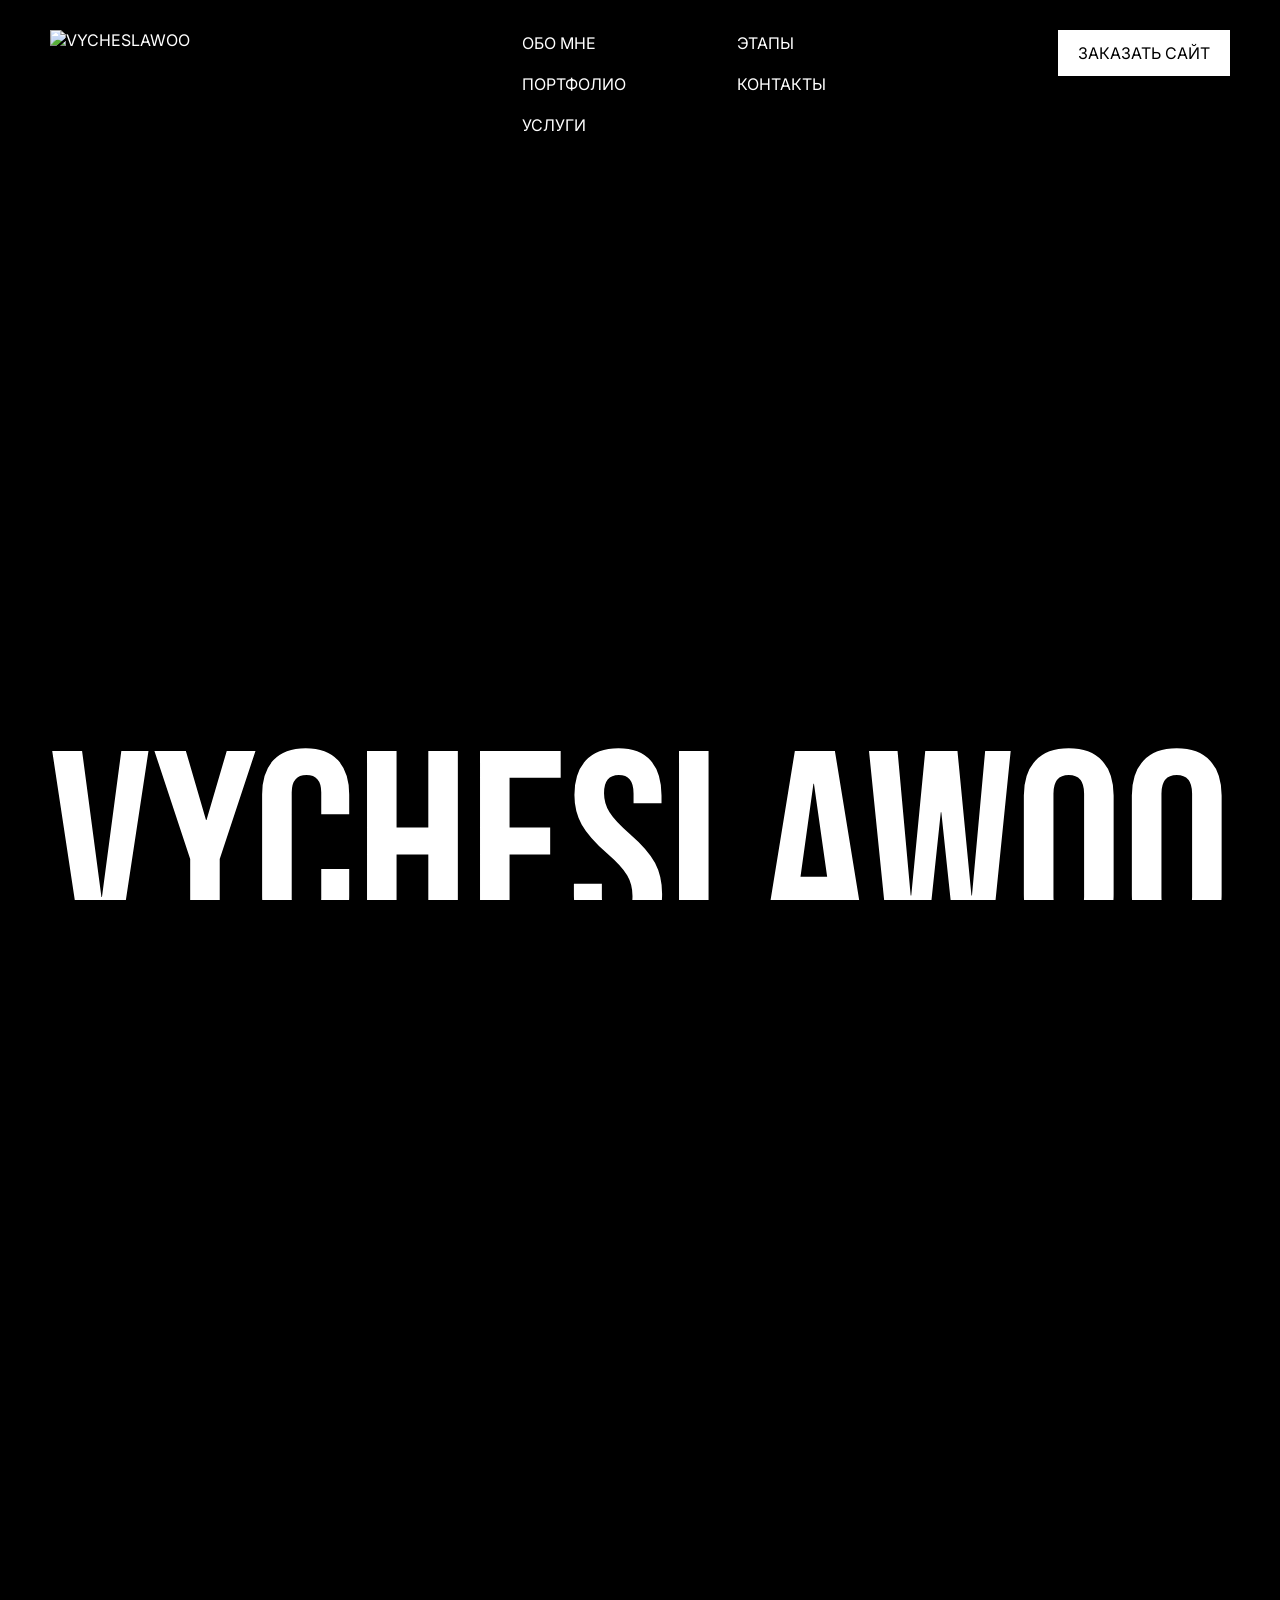
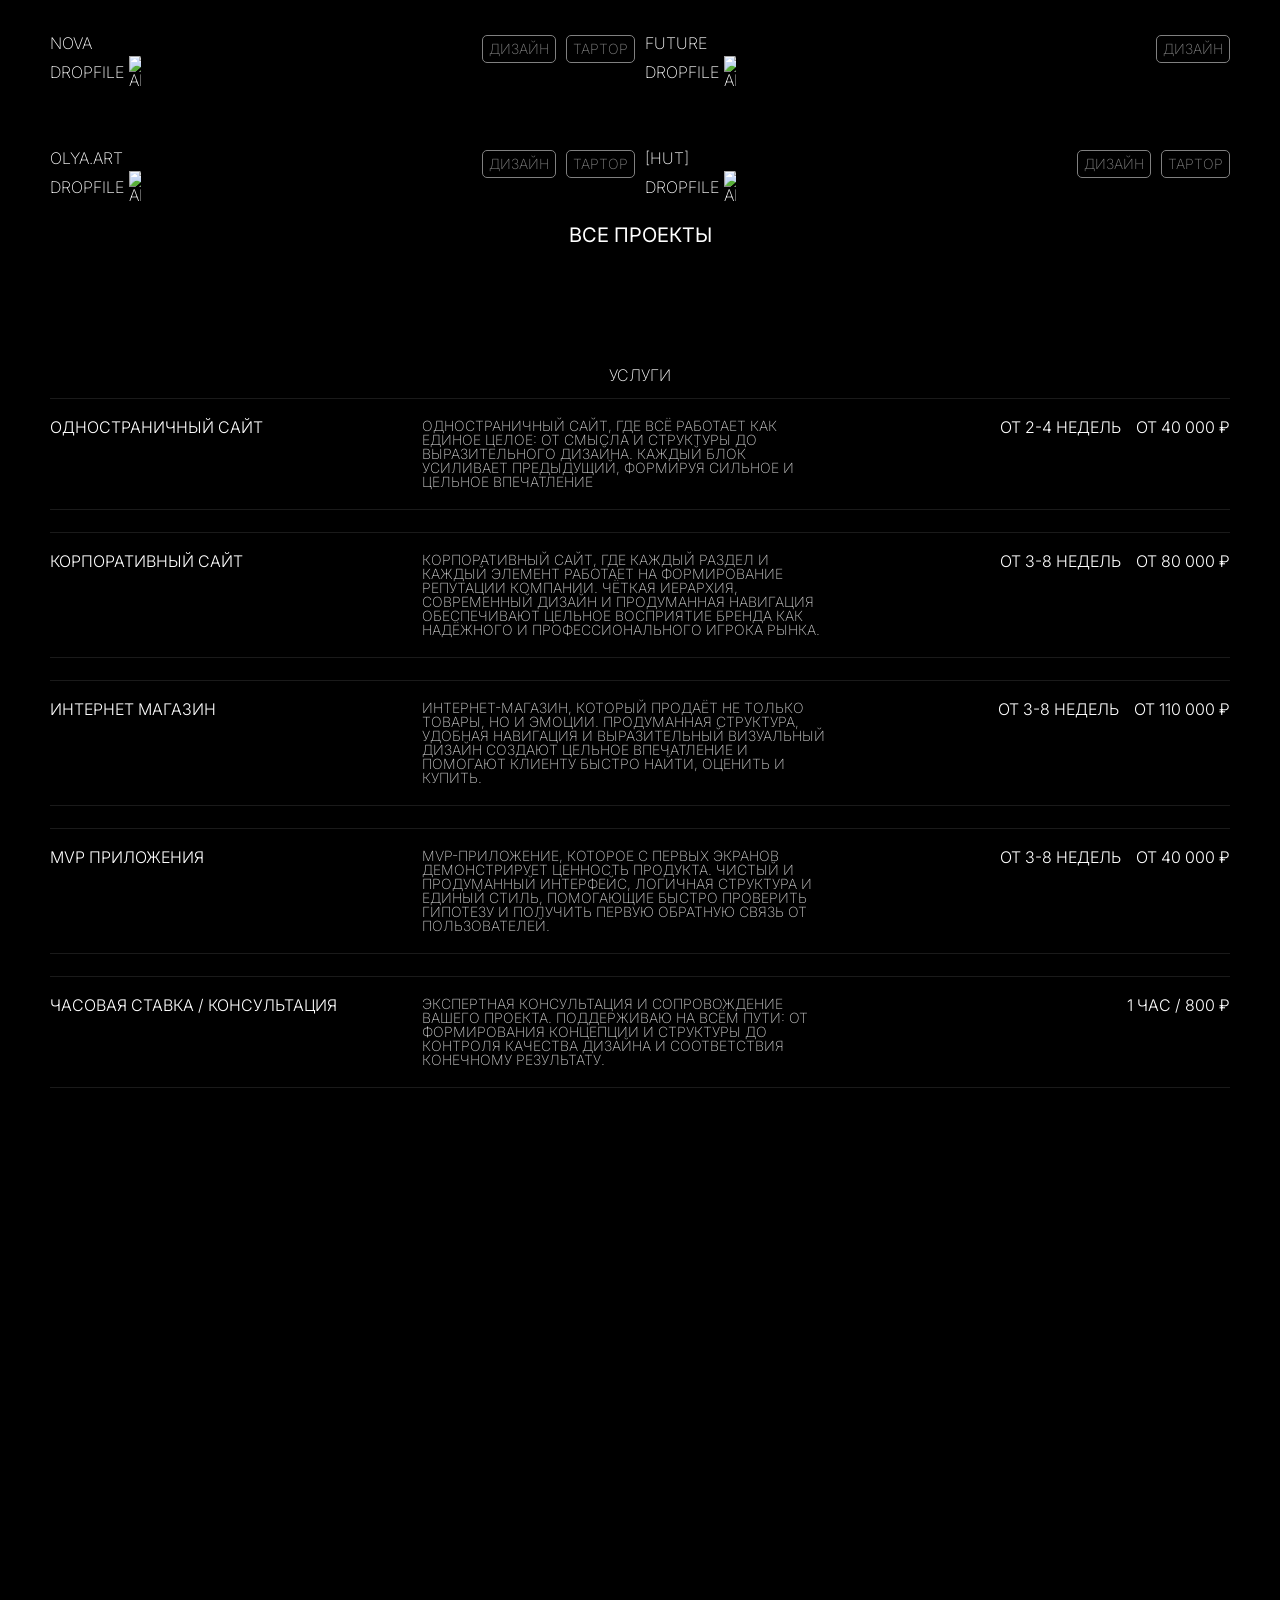
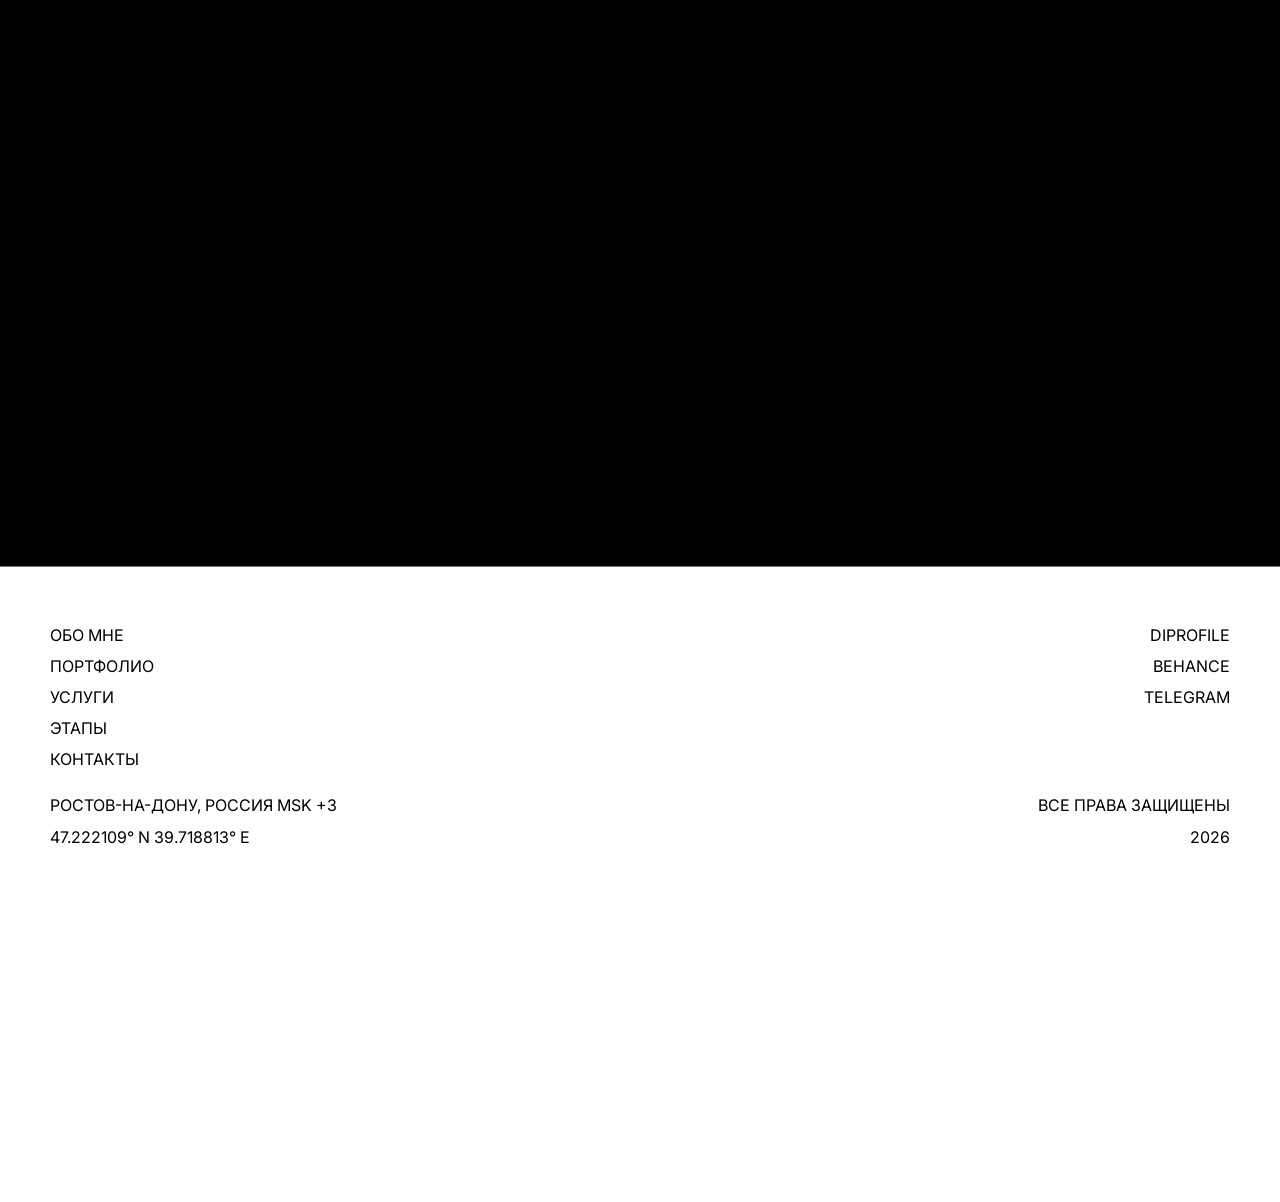
==== index.html @ 7a2a7485 "changed the website address" ====
<!DOCTYPE html>
<html lang="ru">

<head>
	<meta charset="UTF-8">
	<meta name="viewport" content="width=device-width, initial-scale=1.0, viewport-fit=cover">
	<meta http-equiv="X-UA-Compatible" content="IE=edge">
	<title>Vycheslawoo — дизайн студия | Создание сайтов и интерфейсов</title>
	<meta name="description"
		content="Дизайн студия с 5+ летним опытом. Создаем современные сайты, интернет-магазины и мобильные приложения. Разработка в Figma, Tilda, Webflow.">
	<meta name="keywords"
		content="Дизайн студия, UI UX дизайнер, веб-дизайн, создание сайтов, Figma, Tilda, Webflow, дизайн интерфейсов, верстка, разработка сайтов, Ростов-на-Дону">
	<meta name="author" content="Vycheslawoo">
	<meta name="robots" content="index, follow">
	<link rel="canonical" href="https://vycheslawoo.ru/">

	<!-- Минимальный набор для красивых ссылок в Telegram и VK -->
	<meta property="og:title" content="Vycheslawoo — дизайн студия">
	<meta property="og:description"
		content="Дизайн студия с 5+ летним опытом. Создаем современные сайты, интернет-магазины и мобильные приложения.">
	<meta property="og:image" content="https://vycheslawoo.ru/images/og-image.png">
	<meta property="og:image:width" content="1200">
	<meta property="og:image:height" content="630">
	<meta property="og:type" content="website">

	<!-- ===== ТЕМА И ЦВЕТА ===== -->
	<meta name="theme-color" content="#000000">
	<meta name="color-scheme" content="dark">

	<!-- Favicon -->
	<link rel="icon" href="icon.ico" type="image/x-icon">
	<link rel="apple-touch-icon" href="apple-touch-icon.png">

	<!-- Предзагрузка ресурсов -->
	<link rel="preload" href="css/styles.css" as="style">
	<link rel="preload" href="js/main.js" as="script">
	<link rel="preconnect" href="https://cdnjs.cloudflare.com">
	<!-- Шрифты -->
	<link rel="preconnect" href="https://fonts.googleapis.com">
	<link rel="preconnect" href="https://fonts.gstatic.com" crossorigin>
	<link
		href="https://fonts.googleapis.com/css2?family=Bebas+Neue&family=Inter:wght@200;300;400;500;600;700&display=swap"
		rel="stylesheet">
	<!-- Стили -->
	<link rel="stylesheet" href="css/styles.css">
</head>

<body>
	<!-- Хедер / Навигация -->
	<header class="header">
		<!-- Видео -->
		<div class="header__video-wrapper">
			<video class="header__video" autoplay muted loop playsinline poster="videos/poster.webp">
				<source src="videos/header-video.mp4" type="video/mp4">
			</video>
		</div>

		<div class="container header__container">
			<!-- Логотип -->
			<a href="/" class="logo" aria-label="На главную">
				<picture>
					<source media="(max-width: 639px)" srcset="images/icons/logo-320.svg">
					<source media="(min-width: 640px) and (max-width: 999px)" srcset="images/icons/logo-640.svg">
					<source media="(min-width: 1000px)" srcset="images/icons/logo.svg">
					<img src="images/icons/logo.svg" alt="VYCHESLAWOO">
				</picture>
			</a>

			<!-- Навигация (одна для всех устройств) -->
			<nav class="nav" id="nav" aria-label="Главная навигация">
				<div class="nav__wrapper">
					<ul class="nav__list">
						<li class="nav__item"><a href="#about" class="nav__link underlinemod">ОБО МНЕ</a></li>
						<li class="nav__item"><a href="#portfolio" class="nav__link underlinemod">ПОРТФОЛИО</a></li>
						<li class="nav__item"><a href="#services" class="nav__link underlinemod">УСЛУГИ</a></li>
						<li class="nav__item"><a href="#stages" class="nav__link underlinemod">ЭТАПЫ</a></li>
						<li class="nav__item"><a href="#contacts" class="nav__link underlinemod">КОНТАКТЫ</a></li>
					</ul>

					<ul class="nav__links">
						<li><a href="https://dprofile.ru/vycheslawoo" target="_blank" rel="noopener noreferrer"
								class="footer__link">Diprofile</a></li>
						<li><a href="https://www.behance.net/mrdeadok" target="_blank" rel="noopener noreferrer"
								class="footer__link">Behance</a></li>
						<li><a href="https://t.me/Vycheslawoo" target="_blank" rel="noopener noreferrer"
								class="footer__link">Telegram</a></li>
					</ul>
				</div>
				<img class="logo-burger" src="images/icons/logo-burger.svg" alt="VYCHESLAWOO">

				<!-- Кнопка закрытия меню (только для мобильной версии) -->
				<button class="nav__close" id="navClose" aria-label="Закрыть меню">
					<img class="close-btn" src="images/icons/menu-exit.svg" alt="#">
				</button>
			</nav>

			<!-- Кнопка CTA (показывается только на десктопе) -->
			<a href="https://t.me/Vycheslawoo" target="_blank" rel="noopener noreferrer"
				class="btn btn--header">ЗАКАЗАТЬ САЙТ</a>

			<!-- Кнопка открытия меню (только для мобильной версии) -->
			<button class="burger-btn" id="burger-btn" aria-label="Открыть меню" aria-expanded="false">
				<span class="burger-btn__text">МЕНЮ</span>
				<img class="burger-btn__icon" src="images/icons/menu-burger.svg" alt="#">
			</button>
		</div>
		<div class="header__title-wrapper">
			<h1 class="header__title">Vycheslawoo</h1>
		</div>
	</header>

	<!-- Основной контент -->
	<main>
		<!-- Обо мне -->
		<section class="about container" id="about">
			<p class="about__text-up">О нас</p>
			<h2 class="about__header">Мы дизайн студия</h2>
			<div class="about__textblock">
				<p class="about__text">обладаем более чем 5-летним опытом в создании цифровых продуктов. Мы
					специализируемся на разработке современного дизайна
					веб-сайтов и интуитивно понятных интерфейсов, которые не только выглядят стильно и привлекательно,
					но и эффективно
					решают реальные проблемы пользователей.</p>
				<p class="about__text">наш подход сочетает творческий подход с практическим мышлением: мы всегда ставим
					во главу угла удобство, доступность и
					достижение бизнес-целей. На протяжении многих лет,</p>
				<p class="about__text">Мы реализовывали проекты для различных отраслей, от электронной коммерции до
					мобильных приложений, где каждый элемент
					интерфейса тщательно продуман для повышения вовлеченности и конверсии.</p>
			</div>
			<div class="about__content">
				<div class="about__content-item">
					<span class="about__content-head">[ с 2020 года ]</span>
					<p class="about__content-text">развиваемся в области дизайна</p>
				</div>
				<div class="about__content-item">
					<span class="about__content-head">[ вдохновение ]</span>
					<p class="about__content-text">основано на различных явлениях дизайна</p>
				</div>
				<div class="about__content-item">
					<span class="about__content-head">[ Процесс ]</span>
					<p class="about__content-text">мы придерживаемся строго упорядоченного рабочего процесса</p>
				</div>
				<div class="about__content-item">
					<span class="about__content-head">[ результат ]</span>
					<p class="about__content-text">Основной принцип нашей работы — достижение результата проекта</p>
				</div>
			</div>
		</section>
		<!-- Портфолио -->
		<section class="portfolio container" id="portfolio">
			<h2 class="portfolio__header">Портфолио</h2>
			<div class="portfolio__wrapper">
				<article class="portfolio__item">
					<a href="https://dprofile.ru/case/150925/nova-e-commerce" target="_blank" rel="noopener noreferrer"
						class="portfolio__item-image underlinemod">
						<img src="images/content/nova.webp" loading="lazy" decoding="async"
							alt="Nova site design preview">
					</a>
					<div class="portfolio__item-bottom">
						<div class="portfolio__item-left">
							<h3>Nova</h3>
							<a href="https://dprofile.ru/case/150925/nova-e-commerce" target="_blank"
								rel="noopener noreferrer" class="portfolio__dropfile underlinemod">
								<p>Dropfile</p>
								<img src="images/icons/dropfile.svg" alt="arrow">
							</a>
						</div>
						<div class="portfolio__item-right">
							<p class="portfolio__tag">Дизайн</p>
							<p class="portfolio__tag">Taptop</p>
						</div>
					</div>
				</article>
				<article class="portfolio__item">
					<a href="https://dprofile.ru/case/144625/future-bank-mobile-app" target="_blank"
						rel="noopener noreferrer" class="portfolio__item-image underlinemod">
						<img src="images/content/future.webp" loading="lazy" decoding="async"
							alt="Future site design preview">
					</a>
					<div class="portfolio__item-bottom">
						<div class="portfolio__item-left">
							<p>Future</p>
							<a href="https://dprofile.ru/case/144625/future-bank-mobile-app" target="_blank"
								rel="noopener noreferrer" class="portfolio__dropfile underlinemod">
								<p>Dropfile</p>
								<img src="images/icons/dropfile.svg" alt="arrow">
							</a>
						</div>
						<div class="portfolio__item-right">
							<p class="portfolio__tag">Дизайн</p>
						</div>
					</div>
				</article>
				<article class="portfolio__item">
					<a href="https://dprofile.ru/case/141390/olyaart" target="_blank" rel="noopener noreferrer"
						class="portfolio__item-image underlinemod">
						<img src="images/content/olya.art.webp" loading="lazy" decoding="async"
							alt="Olya.art site design preview">
					</a>
					<div class="portfolio__item-bottom">
						<div class="portfolio__item-left">
							<p>Olya.art</p>
							<a href="https://dprofile.ru/case/141390/olyaart" target="_blank" rel="noopener noreferrer"
								class="portfolio__dropfile underlinemod">
								<p>Dropfile</p>
								<img src="images/icons/dropfile.svg" alt="arrow">
							</a>
						</div>
						<div class="portfolio__item-right">
							<p class="portfolio__tag">Дизайн</p>
							<p class="portfolio__tag">Taptop</p>
						</div>
					</div>
				</article>
				<article class="portfolio__item">
					<a href="https://dprofile.ru/case/98176/hut-arenda-domikov-u-ozera" target="_blank"
						rel="noopener noreferrer" class="portfolio__item-image underlinemod">
						<img src="images/content/hut.webp" loading="lazy" decoding="async"
							alt="[Hut] site design preview">
					</a>
					<div class="portfolio__item-bottom">
						<div class="portfolio__item-left">
							<p>[Hut]</p>
							<a href="https://dprofile.ru/case/98176/hut-arenda-domikov-u-ozera" target="_blank"
								rel="noopener noreferrer" class="portfolio__dropfile underlinemod">
								<p>Dropfile</p>
								<img src="images/icons/dropfile.svg" alt="arrow">
							</a>
						</div>
						<div class="portfolio__item-right">
							<p class="portfolio__tag">Дизайн</p>
							<p class="portfolio__tag">Taptop</p>
						</div>
					</div>
				</article>
				<a href="https://dprofile.ru/vycheslawoo" target="_blank" rel="noopener noreferrer"
					class="portfolio__all-small underlinemod">Все
					проекты</a>
				<a href="https://dprofile.ru/vycheslawoo" target="_blank" rel="noopener noreferrer"
					class="portfolio__all-big">Все проекты</a>
			</div>
		</section>
		<!-- Услуги -->
		<section class="services container" id="services">
			<h2 class="services__header">Услуги</h2>
			<ul class="services__wrapper">
				<li>
					<a href="https://t.me/Vycheslawoo" target="_blank" rel="noopener noreferrer" class="services__item">
						<h3 class="services__item-header">Одностраничный сайт</h3>
						<p class="services__item-main">Одностраничный сайт, где всё работает как единое целое: от смысла
							и
							структуры до выразительного дизайна. Каждый блок
							усиливает предыдущий, формируя сильное и цельное впечатление</p>
						<div class="services__item-bottom">
							<span class="services__item-period">от 2-4 недель</span>
							<span class="services__item-price">от 40 000 ₽</span>
						</div>
					</a>
				</li>
				<li>
					<a href="https://t.me/Vycheslawoo" target="_blank" rel="noopener noreferrer" class="services__item">
						<h3 class="services__item-header">Корпоративный сайт</h3>
						<p class="services__item-main">Корпоративный сайт, где каждый раздел и каждый элемент работает
							на
							формирование репутации компании. Чёткая иерархия,
							современный дизайн и продуманная навигация обеспечивают цельное восприятие бренда как
							надёжного
							и профессионального
							игрока рынка.</p>
						<div class="services__item-bottom">
							<span class="services__item-period">от 3-8 недель</span>
							<span class="services__item-price">от 80 000 ₽</span>
						</div>
					</a>
				</li>
				<li>
					<a href="https://t.me/Vycheslawoo" target="_blank" rel="noopener noreferrer" class="services__item">
						<h3 class="services__item-header">Интернет магазин</h3>
						<p class="services__item-main">Интернет-магазин, который продаёт не только товары, но и эмоции.
							Продуманная структура, удобная навигация и
							выразительный визуальный дизайн создают цельное впечатление и помогают клиенту быстро найти,
							оценить и купить.</p>
						<div class="services__item-bottom">
							<span class="services__item-period">от 3-8 недель</span>
							<span class="services__item-price">от 110 000 ₽</span>
						</div>
					</a>
				</li>
				<li>
					<a href="https://t.me/Vycheslawoo" target="_blank" rel="noopener noreferrer" class="services__item">
						<h3 class="services__item-header">MVP приложения</h3>
						<p class="services__item-main">MVP-приложение, которое с первых экранов демонстрирует ценность
							продукта. Чистый и продуманный интерфейс, логичная
							структура и единый стиль, помогающие быстро проверить гипотезу и получить первую обратную
							связь
							от пользователей.</p>
						<div class="services__item-bottom">
							<span class="services__item-period">от 3-8 недель</span>
							<span class="services__item-price">от 40 000 ₽</span>
						</div>
					</a>
				</li>
				<li>
					<a href="https://t.me/Vycheslawoo" target="_blank" rel="noopener noreferrer" class="services__item">
						<h3 class="services__item-header">Часовая ставка / консультация</h3>
						<p class="services__item-main">Экспертная консультация и сопровождение вашего проекта.
							Поддерживаю
							на всём пути: от формирования концепции и структуры
							до контроля качества дизайна и соответствия конечному результату.</p>
						<div class="services__item-bottom">
							<span class="services__item-period"></span>
							<span class="services__item-price">1 час / 800 ₽</span>
						</div>
					</a>
				</li>
			</ul>
		</section>
		<!-- Этапы -->
		<section class="stages" id="stages">
			<div class="stages__wrapper">
				<h2 class="stages__header">Этапы</h2>
				<ul class="stages__track">
					<li class="stages__card">
						<h3 class="stages__card-header">Старт проекта</h3>
						<span class="stages__card-number">[001]</span>
						<ul class="stages__card-content">
							<li class="stages__card-line">
								<img src="images/icons/stages-icon.svg" alt="#">
								<p>Бриф</p>
							</li>
							<li class="stages__card-line">
								<img src="images/icons/stages-icon.svg" alt="#">
								<p>Коммерческое предложение</p>
							</li>
							<li class="stages__card-line">
								<img src="images/icons/stages-icon.svg" alt="#">
								<p>Подписание договора</p>
							</li>
						</ul>
					</li>
					<li class="stages__card">
						<h3 class="stages__card-header">Проектирование</h3>
						<span class="stages__card-number">[002]</span>
						<ul class="stages__card-content">
							<li class="stages__card-line">
								<img src="images/icons/stages-icon.svg" alt="#">
								<p>Анализ конкурентов</p>
							</li>
							<li class="stages__card-line">
								<img src="images/icons/stages-icon.svg" alt="#">
								<p>Коммерческое предложение</p>
							</li>
							<li class="stages__card-line">
								<img src="images/icons/stages-icon.svg" alt="#">
								<p>Написание текста или корректировка вашего</p>
							</li>
							<li class="stages__card-line">
								<img src="images/icons/stages-icon.svg" alt="#">
								<p>Создание прототипа</p>
							</li>
						</ul>
					</li>
					<li class="stages__card">
						<h3 class="stages__card-header">Дизайн-концепция</h3>
						<span class="stages__card-number">[003]</span>
						<ul class="stages__card-content">
							<li class="stages__card-line">
								<img src="images/icons/stages-icon.svg" alt="#">
								<p>Подбор референсов</p>
							</li>
							<li class="stages__card-line">
								<img src="images/icons/stages-icon.svg" alt="#">
								<p>Создание мудборда</p>
							</li>
							<li class="stages__card-line">
								<img src="images/icons/stages-icon.svg" alt="#">
								<p>Поиск функциональных решений</p>
							</li>
							<li class="stages__card-line">
								<img src="images/icons/stages-icon.svg" alt="#">
								<p>Дизайн-концепция главной страницы</p>
							</li>
						</ul>
					</li>
					<li class="stages__card">
						<h3 class="stages__card-header">Дизайн и адаптив</h3>
						<span class="stages__card-number">[004]</span>
						<ul class="stages__card-content">
							<li class="stages__card-line">
								<img src="images/icons/stages-icon.svg" alt="#">
								<p>Детальная проработка всех страниц</p>
							</li>
							<li class="stages__card-line">
								<img src="images/icons/stages-icon.svg" alt="#">
								<p>Планшетная и мобильная адаптация</p>
							</li>
							<li class="stages__card-line">
								<img src="images/icons/stages-icon.svg" alt="#">
								<p>Интерактивный прототип</p>
							</li>
						</ul>
					</li>
					<li class="stages__card">
						<h3 class="stages__card-header">Дизайн и адаптив</h3>
						<span class="stages__card-number">[005]</span>
						<ul class="stages__card-content">
							<li class="stages__card-line">
								<img src="images/icons/stages-icon.svg" alt="#">
								<p>Верстка всех страниц</p>
							</li>
							<li class="stages__card-line">
								<img src="images/icons/stages-icon.svg" alt="#">
								<p>Адаптация под все экраны</p>
							</li>
							<li class="stages__card-line">
								<img src="images/icons/stages-icon.svg" alt="#">
								<p>Анимации и микро-взаимодействия</p>
							</li>
							<li class="stages__card-line">
								<img src="images/icons/stages-icon.svg" alt="#">
								<p>Настройка сайта</p>
							</li>
							<li class="stages__card-line">
								<img src="images/icons/stages-icon.svg" alt="#">
								<p>Базовая настройка SEO</p>
							</li>
						</ul>
					</li>
					<li class="stages__card">
						<h3 class="stages__card-header">Поддержка</h3>
						<span class="stages__card-number">[006]</span>
						<ul class="stages__card-content">
							<li class="stages__card-line">
								<img src="images/icons/stages-icon.svg" alt="#">
								<p>Записываем короткие видео для самостоятельного редактирования</p>
							</li>
							<li class="stages__card-line">
								<img src="images/icons/stages-icon.svg" alt="#">
								<p>В течение 1 месяца следим за работой и вносим исправления по мере необходимости</p>
							</li>
						</ul>
					</li>
				</ul>
			</div>
		</section>
	</main>

	<!-- Подвал -->
	<footer class="footer container" id="contacts">
		<div class="footer__content">
			<div class="footer__mobile">
				<div class="footer__text">
					<p class="footer__line">Готовы обсудить ваш проект?</p>
					<p class="footer__line">Свяжитесь с нами, и давайте создадим что-нибудь потрясающее вместе!</p>
				</div>
				<a href="https://t.me/Vycheslawoo" target="_blank" rel="noopener noreferrer"
					class="btn footer__btn">ЗАКАЗАТЬ САЙТ</a>
			</div>
			<div class="footer__left">
				<nav class="footer__nav-wrapper" aria-label="Нижняя навигация">
					<ul class="footer__nav">
						<li class="footer__nav-item"><a href="#about" class="footer__link">ОБО МНЕ</a></li>
						<li class="footer__nav-item"><a href="#portfolio" class="footer__link">ПОРТФОЛИО</a></li>
						<li class="footer__nav-item"><a href="#services" class="footer__link">УСЛУГИ</a></li>
						<li class="footer__nav-item"><a href="#stages" class="footer__link">ЭТАПЫ</a></li>
						<li class="footer__nav-item"><a href="#contacts" class="footer__link">КОНТАКТЫ</a></li>
					</ul>
				</nav>
				<address class="footer__location">
					<span>ростов-на-дону, россия MSK +3</span>
					<a href="https://yandex.ru/maps/?ll=39.718813,47.222109&z=19&l=map" class="footer__link"
						rel="noopener noreferrer" target="_blank">47.222109° N 39.718813°
						E</a>
				</address>
			</div>
			<div class="footer__right">
				<ul class="footer__links">
					<li><a href="https://dprofile.ru/vycheslawoo" target="_blank" rel="noopener noreferrer"
							class="footer__link">Diprofile</a></li>
					<li><a href="https://www.behance.net/mrdeadok" target="_blank" rel="noopener noreferrer"
							class="footer__link">Behance</a></li>
					<li><a href="https://t.me/Vycheslawoo" target="_blank" rel="noopener noreferrer"
							class="footer__link">Telegram</a></li>
				</ul>
				<div class="footer__rights">
					<span>Все права защищены</span>
					<span>2026</span>
				</div>
			</div>
		</div>
		<div class="footer__slice-svg" id="footerSliceSvg">
			<svg class="slice-svg" viewBox="0 0 1920 499" preserveAspectRatio="xMidYMid meet">
				<!-- Полосы будут добавлены через JS -->
			</svg>
		</div>

	</footer>

	<!-- Стрелка для возврата наверх -->
	<button class="scroll-top" id="scrollTop" aria-label="Вернуться наверх">
		<svg aria-hidden="true" width="24" height="24" viewBox="0 0 24 24" fill="none"
			xmlns="http://www.w3.org/2000/svg">
			<path d="M12 19V5M12 5L5 12M12 5L19 12" stroke="currentColor" stroke-width="2" stroke-linecap="round"
				stroke-linejoin="round" />
		</svg>
	</button>

	<!-- Скрипты -->
	<script src="https://cdnjs.cloudflare.com/ajax/libs/gsap/3.12.2/gsap.min.js"></script>
	<script src="https://cdnjs.cloudflare.com/ajax/libs/gsap/3.12.2/ScrollTrigger.min.js"></script>
	<script src="js/main.js"></script>
	<script type="application/ld+json">
	{
	  "@context": "https://schema.org",
	  "@type": "Organization",
	  "name": "Vycheslawoo",
	  "description": "Дизайн студия. Создание сайтов и интерфейсов.",
	  "url": "https://vycheslawoo.ru/",
	  "address": {
	    "@type": "PostalAddress",
	    "addressLocality": "Ростов-на-Дону",
	    "addressCountry": "RU"
	  },
	  "sameAs": [
	    "https://t.me/Vycheslawoo",
	    "https://www.behance.net/mrdeadok",
	    "https://dprofile.ru/vycheslawoo"
	  ]
	}
	</script>
</body>

</html>
---- css/styles.css ----
/* ===== RESET ===== */
*,
*::before,
*::after {
	margin: 0;
	padding: 0;
	box-sizing: border-box;
}

/* Анимация появления вверх */
@keyframes fadeInUp {
	from {
		opacity: 0;
		transform: translateY(50px);
	}

	to {
		opacity: 1;
		transform: translateY(0);
	}
}

/* Анимация появления слева направо */
@keyframes fadeInLeft {
	from {
		opacity: 0;
		transform: translateX(-50%);
	}

	to {
		opacity: 1;
		transform: translateX(0);
	}
}

/* Анимация появления справа налево */
@keyframes fadeInRight {
	from {
		opacity: 0;
		transform: translateX(50%);
	}

	to {
		opacity: 1;
		transform: translateX(0);
	}
}

/* Локальный шрифт кириллицы*/
@font-face {
	font-family: 'Bebas Neue Cyrillic';
	src: url('../fonts/bebasneuecyrillic.ttf') format('truetype');
	font-weight: 400;
	font-style: normal;
	font-display: swap;
}

/* ===== ПЕРЕМЕННЫЕ (Design Tokens из Figma) ===== */
:root {
	/* Цвета */
	--color-white: #FFFFFF;
	--color-black: #000000;
	--color-red: #AD0013;

	/* Шрифты */
	--font-main: 'Inter', system-ui, -apple-system, sans-serif;
	--font-title: 'Bebas Neue Cyrillic', 'Bebas Neue', sans-serif;

	/* Размеры */
	--container-width: 100%;
	--container-padding: 50px;
	--container-width__320: 400px;
	--container-padding__320: 10px;
	--container-width__640: 640px;
	--container-padding__640: 20px;

	/* Анимации */
	--transition-fast: 0.2s ease;
	--transition-normal: 0.4s ease;
	--transition-slow: 1s ease;
}

/* ===== СКРЫТИЕ СКРОЛЛБАРА ===== */

/* Для Chrome, Safari, Edge, Opera (WebKit) */
::-webkit-scrollbar {
	width: 0;
	height: 0;
	background: transparent;
}

/* Для Firefox */
* {
	scrollbar-width: none;
}

/* Для старых версий IE и Edge */
* {
	-ms-overflow-style: none;
}

/* ===== БАЗОВЫЕ СТИЛИ ===== */
html {
	scroll-behavior: smooth;
	scroll-padding-top: 80px;
}

body {
	font-family: var(--font-main);
	font-size: 16px;
	color: var(--color-white);
	background-color: var(--color-black);
	overflow-x: hidden;
	/* Safe areas для iPhone */
	padding-top: env(safe-area-inset-top);
	padding-bottom: env(safe-area-inset-bottom);
	padding-left: env(safe-area-inset-left);
	padding-right: env(safe-area-inset-right);
}

body.lock {
	overflow: hidden;
}

img {
	max-width: 100%;
	height: auto;
	display: block;
}

a {
	position: relative;
	text-decoration: none;
	color: inherit;
}

ul,
ol {
	list-style: none;
}

address {
	text-decoration: none;
	font-style: normal;
}

*:focus-visible {
	outline: 2px solid var(--color-red);
	outline-offset: 2px;
}

a:focus-visible,
button:focus-visible {
	outline: 2px solid var(--color-red);
	outline-offset: 2px;
}

.animated {
	animation-duration: 0.8s;
	animation-fill-mode: forwards;
	animation-timing-function: ease-out;
}

.underlinemod::before {
	content: "";
	position: absolute;
	bottom: 0;
	width: 100%;
	height: 1px;
	background-color: var(--color-white);
	transform: scaleX(0);
	transition: transform 0.3s ease-in-out;
}

.underlinemod:hover::before {
	transform: scaleX(0.99);
	/* При наведении масштабируем до 1 — линия появляется */
}

/* ===== КОНТЕЙНЕР ===== */
.container {
	position: relative;
	/*max-width: var(--container-width__320);*/
	margin: 0 auto;
	padding: 0 var(--container-padding__320);
}

@media (min-width: 640px) {
	.container {
		/*max-width: var(--container-width__640);*/
		padding: 0 var(--container-padding__640);
	}
}

@media (min-width: 1000px) {
	.container {
		/*max-width: var(--container-width);*/
		padding: 0 var(--container-padding);
	}
}

/* HEADER */
.header {
	width: 100%;
	padding: 20px 0;
	min-height: 100vh;
	min-height: 100dvh;
	position: relative;
}

.header__container {
	display: flex;
	justify-content: space-between;
	align-items: center;
	position: relative;
}

.logo {
	mix-blend-mode: difference;
	z-index: 101;
}

/* Menu mobile */
.burger-btn {
	display: flex;
	align-items: center;
	gap: 10px;
	border: none;
	padding: 10px 20px 10px 18px;
	background-color: var(--color-black);
	border: 1px solid rgba(0, 0, 0, 0.1);
	font-size: 12px;
	color: var(--color-white);
	position: fixed;
	right: 10px;
	z-index: 90;
	transition: var(--transition-slow);
}

.burger-btn--visible {
	opacity: 0.5;
	transition: var(--transition-slow);
}

.nav {
	position: fixed;
	top: 0;
	left: 0;
	width: 100%;
	height: 100vh;
	height: 100dvh;
	background-color: var(--color-black);
	color: var(--color-white);
	z-index: 99;

	opacity: 0;
	visibility: hidden;
	transform: translateX(100%);
	transition: all 0.4s ease;

	display: block;
	padding: 10px;
}

.nav--open {
	opacity: 1;
	visibility: visible;
	transform: translateX(0);
	z-index: 101;
}

.nav__wrapper {
	max-width: 400px;
	margin: 0 auto;
}

.nav__list {
	display: flex;
	flex-direction: column;
	align-items: start;
	gap: 14px;
	padding-top: 80px;
	margin-bottom: 80px;

	font-size: 32px;
	line-height: 1;
}

.nav__close {
	position: absolute;
	top: 15px;
	right: 10px;
	background: var(--color-red);
	border: none;
	color: white;
	width: 34px;
	height: 34px;
	font-size: 2rem;
	cursor: pointer;
	display: flex;
	align-items: center;
	justify-content: center;
}

.nav__links {
	display: flex;
	flex-direction: column;
	align-items: start;
	gap: 12px;

	text-transform: uppercase;
	font-size: 12px;
	line-height: 1;
	font-weight: 400;
}

.logo-burger {
	position: absolute;
	bottom: 0;
	padding-bottom: 20px;
	left: 50%;
	transform: translateX(-50%);
}

.btn--header {
	display: none;
}

/* Header title */
.header__title-wrapper {
	position: absolute;
	bottom: 0;
	left: 0;
	width: 100%;
	display: flex;
	justify-content: center;
	overflow: hidden;
	mix-blend-mode: difference;
}

.header__title {
	font-family: var(--font-title);
	font-size: clamp(68px, 21vw, 418px);
	white-space: nowrap;
	color: var(--color-white);
	text-transform: uppercase;
	line-height: 1;
	transform: translateY(35%);
	clip-path: inset(0 0 35% 0);
	font-weight: 200;
}

/* Header video */
.header__video-wrapper {
	position: absolute;
	inset: 0;
}

.header__video {
	width: 100%;
	height: 100%;
	object-fit: cover;
}


@media (min-width: 640px) {
	.header__container {
		display: flex;
		align-items: start;
		padding-top: 10px;
	}

	/* Nav menu*/
	.nav {
		position: static;
		opacity: 1;
		visibility: visible;
		transform: translateX(0);
		width: auto;
		height: auto;
		background: none;
		padding: 0;
		margin: 0;
	}

	.nav__list {
		display: grid;
		grid-template-columns: repeat(2, auto);
		grid-template-rows: repeat(3, auto);
		grid-auto-flow: column;
		row-gap: 15px;
		column-gap: 100px;
		font-size: 12px;
		padding: 0;
		margin: 0;
	}

	.nav__item {
		width: 100%;
		max-width: 115px;
		background-color: var(--color-black);
		padding: 5px 10px;
	}

	.btn--header {
		display: block;
		font-size: 12px;
		line-height: 1;
		padding: 11.5px 10.5px;
		background-color: var(--color-white);
		color: var(--color-black);
	}

	.burger-btn,
	.nav__links,
	.logo-burger,
	.nav__close {
		display: none;
	}
}

@media (min-width: 1000px) {
	.logo {
		padding-right: 100px;
	}

	.btn--header {
		font-size: 16px;
		padding: 15px 20px;
	}

	.nav__list {
		font-size: 16px;
	}
}

@media (min-width: 1500px) {
	.logo {
		padding-right: 200px;
	}
}

@media (min-width: 1850px) {
	.logo {
		padding-right: 400px;
	}
}


/* ABOUT */
.about {
	padding-top: 60px;
	padding-bottom: 60px;
	text-transform: uppercase;
	font-weight: 200;
}

.about__text-up {
	display: flex;
	justify-content: center;
	line-height: 1;
	opacity: 0;
}

.about__header {
	display: flex;
	justify-content: center;
	text-align: center;
	line-height: 85%;
	font-family: var(--font-title);
	font-weight: 400;
	font-size: 48px;
	padding-top: 15px;
	padding-bottom: 20px;
	opacity: 0;
}

.about__text {
	font-size: 12px;
	line-height: 120%;
	text-align: justify;
	padding-bottom: 10px;
	opacity: 0;
}

.about__textblock {
	padding-bottom: 20px;
}

.about__content {
	display: flex;
	flex-direction: column;
	justify-content: center;
	gap: 16px;
}

.about__content-item {
	display: flex;
	flex-direction: column;
	justify-content: center;
	align-items: center;
	gap: 5px;
	font-size: 12px;
	text-align: center;
	line-height: 1;
	opacity: 0;
}

.about__content-head {
	opacity: 50%;
}

.about__text-up.animated,
.about__header.animated,
.about__text.animated,
.about__content-item.animated {
	animation-name: fadeInUp;
}


@media (min-width: 640px) {
	.about {
		padding-bottom: 100px;
	}

	.about__text-up {
		font-size: 20px;
	}

	.about__header {
		font-size: 64px;
		padding-top: 20px;
		padding-bottom: 20px;
	}

	.about__text {
		font-size: 14px;
		padding-bottom: 0px;
		letter-spacing: -5%;
	}

	.about__text:nth-of-type(2) {
		margin-left: auto;
		max-width: 50%;
		text-align: left;
	}

	.about__text:nth-of-type(3) {
		margin: 0 auto;
		max-width: 50%;
		text-align: center;
	}

	.about__text.animated {
		animation-name: fadeInUp;
	}

	.about__content {
		flex-direction: row;
		justify-content: space-between;
		align-items: start;
	}

	.about__content-item {
		max-width: 24%;
		gap: 10px;
	}

	.about__content-item:nth-of-type(1),
	.about__content-item:nth-of-type(2) {
		align-items: start;
		text-align: left;
		animation-duration: 2.5s;
		animation-name: fadeInLeft;
	}

	.about__content-item:nth-of-type(3),
	.about__content-item:nth-of-type(4) {
		align-items: end;
		text-align: right;
		animation-duration: 4s;
		animation-name: fadeInRight;
	}
}

@media (min-width: 1000px) {
	.about {
		padding-top: 100px;
		padding-bottom: 120px;
	}

	.about__header {
		font-size: 80px;
	}

	.about__text:nth-of-type(1) {
		max-width: 50%;
		margin-left: 20%;
		margin-right: 30%;
	}

	.about__text:nth-of-type(2) {
		text-align: justify;
		margin-left: 50%;
		margin-right: 10%;
	}

	.about__content-item {
		max-width: 20%;
		gap: 20px;
	}

	.about__content-text {
		line-height: 1.1;
	}
}

@media (min-width: 1500px) {
	.about {
		padding-top: 140px;
		padding-bottom: 140px;
	}

	.about__header {
		font-size: 120px;
		padding-top: 30px;
		padding-bottom: 30px;
	}

	.about__text,
	.about__content-item {
		font-size: 16px;
	}

	.about__textblock {
		padding-bottom: 30px;
	}

	.about__text:nth-of-type(3) {
		text-align: justify;
		margin: 0 40%;
	}
}

@media (min-width: 1850px) {
	.about {
		padding-top: 160px;
		padding-bottom: 160px;
	}

	.about__header {
		font-size: 190px;
	}

}

@media (min-width: 1920px) {
	.about__header {
		font-size: 196px;
	}
}

/* PORTFOLIO */
.portfolio {
	padding-bottom: 60px;
	text-transform: uppercase;
}

.portfolio__header {
	display: flex;
	justify-content: center;
	padding-bottom: 15px;
	font-size: 16px;
	font-weight: 200;
	line-height: 1;
	opacity: 0;
}

.portfolio__wrapper {
	display: grid;
	grid-template-columns: 1fr;
	gap: 20px;
}

.portfolio__item {
	grid-column: 1 / -1;
	display: flex;
	flex-direction: column;
	align-items: center;
	gap: 20px;
}

.portfolio__item-image {
	height: 100%;
	opacity: 0;
}

.portfolio__item-image img {
	width: 100%;
	height: 100%;
	object-fit: cover;
	display: block;
	border-radius: 10px;
	border: 1px solid rgba(255, 255, 255, 30%);
}

.portfolio__item-bottom {
	display: flex;
	justify-content: space-between;
	width: 100%;
}

.portfolio__item-left {
	display: flex;
	flex-direction: column;
	align-items: start;
	gap: 5px;
	font-size: 12px;
	line-height: 1;
	font-weight: 200;
}

.portfolio__item-left h3 {
	font-size: 12px;
	line-height: 1;
	font-weight: 200;
}

.portfolio__dropfile {
	display: flex;
	align-items: center;
	gap: 5px;
}

.portfolio__dropfile img {
	width: 8px;
}

.portfolio__item-right {
	display: flex;
	align-items: start;
	gap: 10px;
	font-size: 10px;
}

.portfolio__tag {
	padding: 6px;
	border: 1px solid var(--color-white);
	border-radius: 5px;
	opacity: 50%;
	line-height: 1;
	font-weight: 200;
}

.portfolio__all-small {
	display: block;
	margin: 0 auto;
	font-size: 12px;
	text-underline-offset: 3px;
}

.portfolio__all-big {
	display: none;
}

.portfolio__header.animated,
.portfolio__item.animated,
.portfolio__item-image.animated,
.portfolio__all-big.animated,
.portfolio__all-small.animated {
	animation-name: fadeInUp;
}

@media (min-width: 640px) {
	.portfolio__wrapper {
		grid-template-columns: repeat(2, 1fr);
		column-gap: 10px;
	}

	.portfolio__item {
		grid-column: span 1;
	}

	.portfolio__all-small {
		grid-column: span 2;
	}
}

@media (min-width: 1000px) {
	.portfolio {
		padding-bottom: 120px;
	}

	.portfolio__header {
		font-size: 20px;
	}

	.portfolio__item-left {
		font-size: 16px;
	}

	.portfolio__item-left h3 {
		font-size: 16px;
	}

	.portfolio__dropfile img {
		width: 12px;
	}

	.portfolio__tag {
		font-size: 14px;
	}

	.portfolio__all-small {
		font-size: 20px;
	}
}

@media (min-width: 1500px) {
	.portfolio {
		padding-bottom: 140px;
	}

	.portfolio__header {
		padding-bottom: 30px;
	}

	.portfolio__item-left {
		font-size: 20px;
	}

	.portfolio__item-left h3 {
		font-size: 20px;
	}

	.portfolio__dropfile img {
		width: 16px;
	}

	.portfolio__wrapper {
		grid-template-columns: repeat(6, 1fr);
		row-gap: 30px;
		column-gap: 20px;
	}

	.portfolio__item:nth-child(1),
	.portfolio__item:nth-child(2) {
		grid-column: span 3;
	}

	.portfolio__all-small {
		display: none;
	}

	.portfolio__all-big {
		display: block;
		text-align: center;
		padding-top: 47%;
		line-height: 0;
		width: 100%;
		height: 100%;
		font-size: 20px;
		font-weight: 200;
		border-radius: 10px;
		border: 1px solid rgba(255, 255, 255, 30%);
		background-image: url('../images/extra/allbackground.png');
		background-size: cover;
		opacity: 0;
		transition: font-size var(--transition-normal);
	}

	.portfolio__all-big:hover {
		font-size: 25px;
	}

	.portfolio__item:nth-child(3),
	.portfolio__item:nth-child(4),
	.portfolio__all-big {
		grid-column: span 2;
	}
}

@media (min-width: 1850px) {
	.portfolio {
		padding-bottom: 160px;
	}
}

/* SERVICES */
.services {
	text-transform: uppercase;
	min-height: 100vh;
	min-height: 100dvh;
	padding-bottom: 60px;
}

.services__wrapper {
	display: flex;
	flex-direction: column;
	position: relative;
	gap: 12px;
}

.services__item {
	padding: 20px 0;
	border-top: 1px solid rgba(255, 255, 255, 10%);
	border-bottom: 1px solid rgba(255, 255, 255, 10%);
	display: flex;
	flex-direction: column;
	align-items: flex-start;
	gap: 16px;
	line-height: 1;
	background-color: var(--color-black);
	transition: background-color var(--transition-normal);
}

.services__item:hover {
	background-color: var(--color-red);
	transition: background-color var(--transition-normal);
}

.services__header {
	display: flex;
	justify-content: center;
	font-size: 16px;
	font-weight: 200;
	line-height: 1;
	background-color: var(--color-black);
	padding-bottom: 15px;
}

.services__item-header,
.services__item-bottom {
	font-size: 16px;
	font-weight: 300;
}

.services__item-main {
	font-size: 12px;
	font-weight: 200;
	opacity: 80%;
}

.services__item-bottom {
	display: flex;
	width: 100%;
	justify-content: space-between;
}

@media (min-width: 640px) {
	.services__wrapper {
		gap: 22px;
	}

	.servises__header {
		padding-bottom: 20px
	}

	.services__item {
		align-items: center;
		text-align: center;
		gap: 18px;
	}

	.services__item-main {
		font-size: 16px;
	}
}

@media (min-width: 1000px) {
	.services {
		padding-bottom: 120px;
	}
	
	.services__item {
		flex-direction: row;
		justify-content: space-between;
		align-items: flex-start;
		text-align: left;
	}

	.services__item-header {
		min-width: 30%;
	}

	.services__item-main {
		justify-self: center;
		max-width: 35%;
		font-size: 14px;
	}

	.services__item-bottom {
		justify-content: flex-end;
		gap: 15px;
	}
}

@media (min-width: 1500px) {
	.services {
		padding-bottom: 140px;
	}

	.services__header {
		font-size: 20px;
		padding-bottom: 30px;
	}

	.services__wrapper {
		gap: 30px;
	}

	.services__item-header,
	.services__item-bottom {
		font-size: 20px;
	}

	.services__item-header {
		min-width: 30%;
	}

	.services__item-main {
		justify-self: center;
		max-width: 1210px;
		font-size: 16px;
	}

	.services__item-bottom {
		justify-content: flex-end;
		gap: 60px;
	}
}

@media (min-width: 1850px) {
	.services {
		padding-bottom: 160px;
	}
}

/* STAGES */
.stages {
	background-color: var(--color-black);
	color: var(--color-black);
	text-transform: uppercase;
	min-height: 100vh;
	position: relative;
	z-index: 1;
	overflow: hidden;
	border-bottom: 1px solid #777777;
}

.stages__header {
	text-align: center;
	position: absolute;
	top: 50%;
	left: 50%;
	transform: translate(-50%, -50%);
	font-size: 140px;
	font-family: var(--font-title);
	font-weight: 200;
	line-height: 1;
	pointer-events: none;
	z-index: 1;
}

.stages__wrapper {
	position: absolute;
	top: 50%;
	left: 50%;
	will-change: clip-path transform;
	transform: translateZ(0);
	transform: translate(-50%, -50%);
	clip-path: circle(0% at 50% 50%);
	background-color: var(--color-white);
	height: 100vh;
	z-index: 1;
	width: 100%;
}

.stages__track {
	position: absolute;
	top: 50%;
	left: 100%;
	will-change: transform;
	transform: translate(50%, -50%);
	height: 100vh;
	display: flex;
	flex-direction: row;
	align-items: center;
	gap: 40px;
	z-index: 1;
	overflow: visible;
	width: max-content;
}

.stages__card {
	width: 229px;
	height: 300px;
	background: rgba(255, 255, 255, 0.4);
	border: 1px solid rgba(0, 0, 0, 0.1);
	border-radius: 8px;
	padding: 30px;
	display: flex;
	flex-direction: column;
	justify-content: space-between;
	flex-shrink: 0;
	box-shadow: 0 10px 40px rgba(0, 0, 0, 0.08);
	backdrop-filter: blur(15px);
	-webkit-backdrop-filter: blur(15px);
	transition: var(--transition-slow);
}

.stages__card-header {
	max-width: 70%;
	font-size: 16px;
	font-weight: 600;
	line-height: 1;
	position: absolute;
	top: 15px;
	left: 15px;
}

.stages__card-number {
	display: none;
}

.stages__card-content {
	display: flex;
	flex-direction: column;
	align-items: flex-start;
	gap: 15px;
	width: 90%;
	position: absolute;
	bottom: 15px;
	left: 15px;
}

.stages__card-line {
	display: flex;
	flex-direction: row;
	align-items: flex-start;
	justify-content: flex-start;
	gap: 10px;
	line-height: 1;
	letter-spacing: -7%;
	font-size: 12px;
}

.stages__card-line img {
	padding-top: 3px;
}

@media (min-width: 640px) {
	.stages__header {
		font-size: 287px;
	}
}

@media (min-width: 1000px) {
	.stages__card {
		width: 400px;
		height: 450px;
	}

	.stages__card-header {
		font-size: 30px;
		top: 30px;
		left: 30px;
		transition: var(--transition-normal);
	}

	.stages__card-content {
		gap: 20px;
		bottom: 30px;
		left: 30px;
	}

	.stages__card-line {
		gap: 20px;
		font-size: 20px;
	}

	.stages__card-line img {
		min-width: 15px;
	}
}

@media (min-width: 1500px) {
	.stages__header {
		font-size: 500px;
	}

	.stages__card-content {
		opacity: 0;
	}

	.stages__card-header {
		top: auto;
		bottom: 30px;
		transition: var(--transition-slow);
	}

	.stages__card-number {
		display: inline-block;
		font-size: 30px;
		font-weight: 600;
		transition: var(--transition-slow);
	}

	.stages__card:nth-child(odd) {
		transform: translate(0%, -15%);
	}

	.stages__card:nth-child(even) {
		transform: translate(0%, 15%);
	}

	.stages__card:hover {
		height: 600px;
		transform: translate(0%, 0%);
		transition: var(--transition-slow);

		.stages__card-number {
			opacity: 0;
			transition: opacity var(--transition-normal);
		}

		.stages__card-header {
			top: 30px;
			bottom: auto;
			transition: var(--transition-normal);
		}

		.stages__card-content {
			opacity: 1;
			transition: opacity var(--transition-normal);
		}
	}
}

/* FOOTER */
.footer {
	background-color: var(--color-white);
	color: var(--color-black);
	padding-top: 40px;
	text-transform: uppercase;
	overflow: hidden;
	max-height: max-content;
}

.footer__line {
	font-size: 12px;
	line-height: 1;
}

.footer__line:nth-of-type(2) {
	opacity: 50%;
	padding-bottom: 15px;
}

.footer__btn {
	display: block;
	font-size: 12px;
	line-height: 1;
	padding: 11.5px 15.5px;
	width: max-content;
	background-color: var(--color-black);
	color: var(--color-white);
	border-radius: 4px;
	margin-bottom: 30px;
}

.footer__links {
	display: flex;
	flex-direction: column;
	align-items: flex-start;
	gap: 12px;
	font-size: 12px;
	line-height: 1;
}

.footer__link:hover {
	color: var(--color-red);
}

.footer__content {
	margin-bottom: 30px;
}

.footer__rights,
.footer__left {
	display: none;
}

/* Анимированный SVG в футере */
.footer__slice-svg {
	width: 100%;
	overflow: visible;
	padding-bottom: 20px;
	overflow-x: hidden;

}

.slice-svg {
	width: 100%;
	height: auto;
	display: block;
	overflow: visible;
	overflow-x: hidden;
}

.slice-svg__stripe {
	will-change: transform;
	overflow-x: hidden;
}


@media (min-width: 640px) {
	.footer {
		padding-top: 20px;
	}

	.footer__content {
		display: flex;
		align-items: flex-start;
		justify-content: space-between;
	}

	.footer__line {
		font-size: 16px;
		max-width: 75%;
	}

	.footer__line:nth-of-type(2) {
		padding-bottom: 20px;
	}

	.footer__btn {
		font-size: 16px;
		padding: 15px 20px;
		margin-bottom: 0px;
	}

	.footer__links {
		gap: 15px;
		font-size: 16px;
		padding-bottom: 0px;
	}
}

@media (min-width: 1000px) {
	.footer {
		padding-top: 60px;
	}

	.footer__mobile {
		display: none;
	}

	.footer__left {
		display: flex;
		flex-direction: column;
		align-items: flex-start;
		gap: 30px;
		line-height: 1;
	}

	.footer__nav {
		display: flex;
		flex-direction: column;
		align-items: flex-start;
		gap: 15px;
	}

	.footer__location {
		display: flex;
		align-items: flex-start;
		flex-direction: column;
		gap: 16px;
		line-height: 1;
	}

	.footer__right {
		display: flex;
		flex-direction: column;
		align-items: flex-end;
		gap: 92px;
	}

	.footer__links {
		align-items: flex-end;
	}

	.footer__rights {
		display: flex;
		flex-direction: column;
		align-items: flex-end;
		gap: 16px;
		font-size: 16px;
		line-height: 1;
	}
}

@media (min-width: 1500px) {
	.footer {
		padding-top: 80px;
	}

	.footer__content {
		margin-bottom: 80px;
	}

	.footer__img-container {
		height: 900px;
	}

	.footer__slice-svg {
		padding-bottom: 50px;
	}
}


/* ===== КНОПКА "НАВЕРХ" ===== */
.scroll-top {
	display: none;
}

@media (min-width: 1000px) {
	.scroll-top {
		position: fixed;
		bottom: calc(40px + env(safe-area-inset-bottom));
		right: calc(40px + env(safe-area-inset-right));
		width: 60px;
		height: 60px;
		border: 1px solid rgba(0, 0, 0, 0.1);
		border-radius: 50%;
		background-color: var(--color-white);
		color: var(--color-black);
		cursor: pointer;
		display: flex;
		align-items: center;
		justify-content: center;
		z-index: 90;
		opacity: 0;
		visibility: hidden;
		transform: translateY(20px) scale(0.8);
		transition: all var(--transition-normal);
		box-shadow: 0 4px 20px rgba(255, 255, 255, 0.15);
	}

	.scroll-top--visible {
		opacity: 1;
		visibility: visible;
		transform: translateY(0) scale(1);
	}

	.scroll-top:hover {
		transform: translateY(-5px) scale(1.05);
		box-shadow: 0 8px 30px rgba(173, 0, 19, 0.4);
	}

	.scroll-top:active {
		transform: translateY(-2px) scale(0.98);
	}

	.scroll-top svg {
		width: 28px;
		height: 28px;
	}
}
---- css/styles.css ----
/* ===== RESET ===== */
*,
*::before,
*::after {
	margin: 0;
	padding: 0;
	box-sizing: border-box;
}

/* Анимация появления вверх */
@keyframes fadeInUp {
	from {
		opacity: 0;
		transform: translateY(50px);
	}

	to {
		opacity: 1;
		transform: translateY(0);
	}
}

/* Анимация появления слева направо */
@keyframes fadeInLeft {
	from {
		opacity: 0;
		transform: translateX(-50%);
	}

	to {
		opacity: 1;
		transform: translateX(0);
	}
}

/* Анимация появления справа налево */
@keyframes fadeInRight {
	from {
		opacity: 0;
		transform: translateX(50%);
	}

	to {
		opacity: 1;
		transform: translateX(0);
	}
}

/* Локальный шрифт кириллицы*/
@font-face {
	font-family: 'Bebas Neue Cyrillic';
	src: url('../fonts/bebasneuecyrillic.ttf') format('truetype');
	font-weight: 400;
	font-style: normal;
	font-display: swap;
}

/* ===== ПЕРЕМЕННЫЕ (Design Tokens из Figma) ===== */
:root {
	/* Цвета */
	--color-white: #FFFFFF;
	--color-black: #000000;
	--color-red: #AD0013;

	/* Шрифты */
	--font-main: 'Inter', system-ui, -apple-system, sans-serif;
	--font-title: 'Bebas Neue Cyrillic', 'Bebas Neue', sans-serif;

	/* Размеры */
	--container-width: 100%;
	--container-padding: 50px;
	--container-width__320: 400px;
	--container-padding__320: 10px;
	--container-width__640: 640px;
	--container-padding__640: 20px;

	/* Анимации */
	--transition-fast: 0.2s ease;
	--transition-normal: 0.4s ease;
	--transition-slow: 1s ease;
}

/* ===== СКРЫТИЕ СКРОЛЛБАРА ===== */

/* Для Chrome, Safari, Edge, Opera (WebKit) */
::-webkit-scrollbar {
	width: 0;
	height: 0;
	background: transparent;
}

/* Для Firefox */
* {
	scrollbar-width: none;
}

/* Для старых версий IE и Edge */
* {
	-ms-overflow-style: none;
}

/* ===== БАЗОВЫЕ СТИЛИ ===== */
html {
	scroll-behavior: smooth;
	scroll-padding-top: 80px;
}

body {
	font-family: var(--font-main);
	font-size: 16px;
	color: var(--color-white);
	background-color: var(--color-black);
	overflow-x: hidden;
	/* Safe areas для iPhone */
	padding-top: env(safe-area-inset-top);
	padding-bottom: env(safe-area-inset-bottom);
	padding-left: env(safe-area-inset-left);
	padding-right: env(safe-area-inset-right);
}

body.lock {
	overflow: hidden;
}

img {
	max-width: 100%;
	height: auto;
	display: block;
}

a {
	position: relative;
	text-decoration: none;
	color: inherit;
}

ul,
ol {
	list-style: none;
}

address {
	text-decoration: none;
	font-style: normal;
}

*:focus-visible {
	outline: 2px solid var(--color-red);
	outline-offset: 2px;
}

a:focus-visible,
button:focus-visible {
	outline: 2px solid var(--color-red);
	outline-offset: 2px;
}

.animated {
	animation-duration: 0.8s;
	animation-fill-mode: forwards;
	animation-timing-function: ease-out;
}

.underlinemod::before {
	content: "";
	position: absolute;
	bottom: 0;
	width: 100%;
	height: 1px;
	background-color: var(--color-white);
	transform: scaleX(0);
	transition: transform 0.3s ease-in-out;
}

.underlinemod:hover::before {
	transform: scaleX(0.99);
	/* При наведении масштабируем до 1 — линия появляется */
}

/* ===== КОНТЕЙНЕР ===== */
.container {
	position: relative;
	/*max-width: var(--container-width__320);*/
	margin: 0 auto;
	padding: 0 var(--container-padding__320);
}

@media (min-width: 640px) {
	.container {
		/*max-width: var(--container-width__640);*/
		padding: 0 var(--container-padding__640);
	}
}

@media (min-width: 1000px) {
	.container {
		/*max-width: var(--container-width);*/
		padding: 0 var(--container-padding);
	}
}

/* HEADER */
.header {
	width: 100%;
	padding: 20px 0;
	min-height: 100vh;
	min-height: 100dvh;
	position: relative;
}

.header__container {
	display: flex;
	justify-content: space-between;
	align-items: center;
	position: relative;
}

.logo {
	mix-blend-mode: difference;
	z-index: 101;
}

/* Menu mobile */
.burger-btn {
	display: flex;
	align-items: center;
	gap: 10px;
	border: none;
	padding: 10px 20px 10px 18px;
	background-color: var(--color-black);
	border: 1px solid rgba(0, 0, 0, 0.1);
	font-size: 12px;
	color: var(--color-white);
	position: fixed;
	right: 10px;
	z-index: 90;
	transition: var(--transition-slow);
}

.burger-btn--visible {
	opacity: 0.5;
	transition: var(--transition-slow);
}

.nav {
	position: fixed;
	top: 0;
	left: 0;
	width: 100%;
	height: 100vh;
	height: 100dvh;
	background-color: var(--color-black);
	color: var(--color-white);
	z-index: 99;

	opacity: 0;
	visibility: hidden;
	transform: translateX(100%);
	transition: all 0.4s ease;

	display: block;
	padding: 10px;
}

.nav--open {
	opacity: 1;
	visibility: visible;
	transform: translateX(0);
	z-index: 101;
}

.nav__wrapper {
	max-width: 400px;
	margin: 0 auto;
}

.nav__list {
	display: flex;
	flex-direction: column;
	align-items: start;
	gap: 14px;
	padding-top: 80px;
	margin-bottom: 80px;

	font-size: 32px;
	line-height: 1;
}

.nav__close {
	position: absolute;
	top: 15px;
	right: 10px;
	background: var(--color-red);
	border: none;
	color: white;
	width: 34px;
	height: 34px;
	font-size: 2rem;
	cursor: pointer;
	display: flex;
	align-items: center;
	justify-content: center;
}

.nav__links {
	display: flex;
	flex-direction: column;
	align-items: start;
	gap: 12px;

	text-transform: uppercase;
	font-size: 12px;
	line-height: 1;
	font-weight: 400;
}

.logo-burger {
	position: absolute;
	bottom: 0;
	padding-bottom: 20px;
	left: 50%;
	transform: translateX(-50%);
}

.btn--header {
	display: none;
}

/* Header title */
.header__title-wrapper {
	position: absolute;
	bottom: 0;
	left: 0;
	width: 100%;
	display: flex;
	justify-content: center;
	overflow: hidden;
	mix-blend-mode: difference;
}

.header__title {
	font-family: var(--font-title);
	font-size: clamp(68px, 21vw, 418px);
	white-space: nowrap;
	color: var(--color-white);
	text-transform: uppercase;
	line-height: 1;
	transform: translateY(35%);
	clip-path: inset(0 0 35% 0);
	font-weight: 200;
}

/* Header video */
.header__video-wrapper {
	position: absolute;
	inset: 0;
}

.header__video {
	width: 100%;
	height: 100%;
	object-fit: cover;
}


@media (min-width: 640px) {
	.header__container {
		display: flex;
		align-items: start;
		padding-top: 10px;
	}

	/* Nav menu*/
	.nav {
		position: static;
		opacity: 1;
		visibility: visible;
		transform: translateX(0);
		width: auto;
		height: auto;
		background: none;
		padding: 0;
		margin: 0;
	}

	.nav__list {
		display: grid;
		grid-template-columns: repeat(2, auto);
		grid-template-rows: repeat(3, auto);
		grid-auto-flow: column;
		row-gap: 15px;
		column-gap: 100px;
		font-size: 12px;
		padding: 0;
		margin: 0;
	}

	.nav__item {
		width: 100%;
		max-width: 115px;
		background-color: var(--color-black);
		padding: 5px 10px;
	}

	.btn--header {
		display: block;
		font-size: 12px;
		line-height: 1;
		padding: 11.5px 10.5px;
		background-color: var(--color-white);
		color: var(--color-black);
	}

	.burger-btn,
	.nav__links,
	.logo-burger,
	.nav__close {
		display: none;
	}
}

@media (min-width: 1000px) {
	.logo {
		padding-right: 100px;
	}

	.btn--header {
		font-size: 16px;
		padding: 15px 20px;
	}

	.nav__list {
		font-size: 16px;
	}
}

@media (min-width: 1500px) {
	.logo {
		padding-right: 200px;
	}
}

@media (min-width: 1850px) {
	.logo {
		padding-right: 400px;
	}
}


/* ABOUT */
.about {
	padding-top: 60px;
	padding-bottom: 60px;
	text-transform: uppercase;
	font-weight: 200;
}

.about__text-up {
	display: flex;
	justify-content: center;
	line-height: 1;
	opacity: 0;
}

.about__header {
	display: flex;
	justify-content: center;
	text-align: center;
	line-height: 85%;
	font-family: var(--font-title);
	font-weight: 400;
	font-size: 48px;
	padding-top: 15px;
	padding-bottom: 20px;
	opacity: 0;
}

.about__text {
	font-size: 12px;
	line-height: 120%;
	text-align: justify;
	padding-bottom: 10px;
	opacity: 0;
}

.about__textblock {
	padding-bottom: 20px;
}

.about__content {
	display: flex;
	flex-direction: column;
	justify-content: center;
	gap: 16px;
}

.about__content-item {
	display: flex;
	flex-direction: column;
	justify-content: center;
	align-items: center;
	gap: 5px;
	font-size: 12px;
	text-align: center;
	line-height: 1;
	opacity: 0;
}

.about__content-head {
	opacity: 50%;
}

.about__text-up.animated,
.about__header.animated,
.about__text.animated,
.about__content-item.animated {
	animation-name: fadeInUp;
}


@media (min-width: 640px) {
	.about {
		padding-bottom: 100px;
	}

	.about__text-up {
		font-size: 20px;
	}

	.about__header {
		font-size: 64px;
		padding-top: 20px;
		padding-bottom: 20px;
	}

	.about__text {
		font-size: 14px;
		padding-bottom: 0px;
		letter-spacing: -5%;
	}

	.about__text:nth-of-type(2) {
		margin-left: auto;
		max-width: 50%;
		text-align: left;
	}

	.about__text:nth-of-type(3) {
		margin: 0 auto;
		max-width: 50%;
		text-align: center;
	}

	.about__text.animated {
		animation-name: fadeInUp;
	}

	.about__content {
		flex-direction: row;
		justify-content: space-between;
		align-items: start;
	}

	.about__content-item {
		max-width: 24%;
		gap: 10px;
	}

	.about__content-item:nth-of-type(1),
	.about__content-item:nth-of-type(2) {
		align-items: start;
		text-align: left;
		animation-duration: 2.5s;
		animation-name: fadeInLeft;
	}

	.about__content-item:nth-of-type(3),
	.about__content-item:nth-of-type(4) {
		align-items: end;
		text-align: right;
		animation-duration: 4s;
		animation-name: fadeInRight;
	}
}

@media (min-width: 1000px) {
	.about {
		padding-top: 100px;
		padding-bottom: 120px;
	}

	.about__header {
		font-size: 80px;
	}

	.about__text:nth-of-type(1) {
		max-width: 50%;
		margin-left: 20%;
		margin-right: 30%;
	}

	.about__text:nth-of-type(2) {
		text-align: justify;
		margin-left: 50%;
		margin-right: 10%;
	}

	.about__content-item {
		max-width: 20%;
		gap: 20px;
	}

	.about__content-text {
		line-height: 1.1;
	}
}

@media (min-width: 1500px) {
	.about {
		padding-top: 140px;
		padding-bottom: 140px;
	}

	.about__header {
		font-size: 120px;
		padding-top: 30px;
		padding-bottom: 30px;
	}

	.about__text,
	.about__content-item {
		font-size: 16px;
	}

	.about__textblock {
		padding-bottom: 30px;
	}

	.about__text:nth-of-type(3) {
		text-align: justify;
		margin: 0 40%;
	}
}

@media (min-width: 1850px) {
	.about {
		padding-top: 160px;
		padding-bottom: 160px;
	}

	.about__header {
		font-size: 190px;
	}

}

@media (min-width: 1920px) {
	.about__header {
		font-size: 196px;
	}
}

/* PORTFOLIO */
.portfolio {
	padding-bottom: 60px;
	text-transform: uppercase;
}

.portfolio__header {
	display: flex;
	justify-content: center;
	padding-bottom: 15px;
	font-size: 16px;
	font-weight: 200;
	line-height: 1;
	opacity: 0;
}

.portfolio__wrapper {
	display: grid;
	grid-template-columns: 1fr;
	gap: 20px;
}

.portfolio__item {
	grid-column: 1 / -1;
	display: flex;
	flex-direction: column;
	align-items: center;
	gap: 20px;
}

.portfolio__item-image {
	height: 100%;
	opacity: 0;
}

.portfolio__item-image img {
	width: 100%;
	height: 100%;
	object-fit: cover;
	display: block;
	border-radius: 10px;
	border: 1px solid rgba(255, 255, 255, 30%);
}

.portfolio__item-bottom {
	display: flex;
	justify-content: space-between;
	width: 100%;
}

.portfolio__item-left {
	display: flex;
	flex-direction: column;
	align-items: start;
	gap: 5px;
	font-size: 12px;
	line-height: 1;
	font-weight: 200;
}

.portfolio__item-left h3 {
	font-size: 12px;
	line-height: 1;
	font-weight: 200;
}

.portfolio__dropfile {
	display: flex;
	align-items: center;
	gap: 5px;
}

.portfolio__dropfile img {
	width: 8px;
}

.portfolio__item-right {
	display: flex;
	align-items: start;
	gap: 10px;
	font-size: 10px;
}

.portfolio__tag {
	padding: 6px;
	border: 1px solid var(--color-white);
	border-radius: 5px;
	opacity: 50%;
	line-height: 1;
	font-weight: 200;
}

.portfolio__all-small {
	display: block;
	margin: 0 auto;
	font-size: 12px;
	text-underline-offset: 3px;
}

.portfolio__all-big {
	display: none;
}

.portfolio__header.animated,
.portfolio__item.animated,
.portfolio__item-image.animated,
.portfolio__all-big.animated,
.portfolio__all-small.animated {
	animation-name: fadeInUp;
}

@media (min-width: 640px) {
	.portfolio__wrapper {
		grid-template-columns: repeat(2, 1fr);
		column-gap: 10px;
	}

	.portfolio__item {
		grid-column: span 1;
	}

	.portfolio__all-small {
		grid-column: span 2;
	}
}

@media (min-width: 1000px) {
	.portfolio {
		padding-bottom: 120px;
	}

	.portfolio__header {
		font-size: 20px;
	}

	.portfolio__item-left {
		font-size: 16px;
	}

	.portfolio__item-left h3 {
		font-size: 16px;
	}

	.portfolio__dropfile img {
		width: 12px;
	}

	.portfolio__tag {
		font-size: 14px;
	}

	.portfolio__all-small {
		font-size: 20px;
	}
}

@media (min-width: 1500px) {
	.portfolio {
		padding-bottom: 140px;
	}

	.portfolio__header {
		padding-bottom: 30px;
	}

	.portfolio__item-left {
		font-size: 20px;
	}

	.portfolio__item-left h3 {
		font-size: 20px;
	}

	.portfolio__dropfile img {
		width: 16px;
	}

	.portfolio__wrapper {
		grid-template-columns: repeat(6, 1fr);
		row-gap: 30px;
		column-gap: 20px;
	}

	.portfolio__item:nth-child(1),
	.portfolio__item:nth-child(2) {
		grid-column: span 3;
	}

	.portfolio__all-small {
		display: none;
	}

	.portfolio__all-big {
		display: block;
		text-align: center;
		padding-top: 47%;
		line-height: 0;
		width: 100%;
		height: 100%;
		font-size: 20px;
		font-weight: 200;
		border-radius: 10px;
		border: 1px solid rgba(255, 255, 255, 30%);
		background-image: url('../images/extra/allbackground.png');
		background-size: cover;
		opacity: 0;
		transition: font-size var(--transition-normal);
	}

	.portfolio__all-big:hover {
		font-size: 25px;
	}

	.portfolio__item:nth-child(3),
	.portfolio__item:nth-child(4),
	.portfolio__all-big {
		grid-column: span 2;
	}
}

@media (min-width: 1850px) {
	.portfolio {
		padding-bottom: 160px;
	}
}

/* SERVICES */
.services {
	text-transform: uppercase;
	min-height: 100vh;
	min-height: 100dvh;
	padding-bottom: 60px;
}

.services__wrapper {
	display: flex;
	flex-direction: column;
	position: relative;
	gap: 12px;
}

.services__item {
	padding: 20px 0;
	border-top: 1px solid rgba(255, 255, 255, 10%);
	border-bottom: 1px solid rgba(255, 255, 255, 10%);
	display: flex;
	flex-direction: column;
	align-items: flex-start;
	gap: 16px;
	line-height: 1;
	background-color: var(--color-black);
	transition: background-color var(--transition-normal);
}

.services__item:hover {
	background-color: var(--color-red);
	transition: background-color var(--transition-normal);
}

.services__header {
	display: flex;
	justify-content: center;
	font-size: 16px;
	font-weight: 200;
	line-height: 1;
	background-color: var(--color-black);
	padding-bottom: 15px;
}

.services__item-header,
.services__item-bottom {
	font-size: 16px;
	font-weight: 300;
}

.services__item-main {
	font-size: 12px;
	font-weight: 200;
	opacity: 80%;
}

.services__item-bottom {
	display: flex;
	width: 100%;
	justify-content: space-between;
}

@media (min-width: 640px) {
	.services__wrapper {
		gap: 22px;
	}

	.servises__header {
		padding-bottom: 20px
	}

	.services__item {
		align-items: center;
		text-align: center;
		gap: 18px;
	}

	.services__item-main {
		font-size: 16px;
	}
}

@media (min-width: 1000px) {
	.services {
		padding-bottom: 120px;
	}
	
	.services__item {
		flex-direction: row;
		justify-content: space-between;
		align-items: flex-start;
		text-align: left;
	}

	.services__item-header {
		min-width: 30%;
	}

	.services__item-main {
		justify-self: center;
		max-width: 35%;
		font-size: 14px;
	}

	.services__item-bottom {
		justify-content: flex-end;
		gap: 15px;
	}
}

@media (min-width: 1500px) {
	.services {
		padding-bottom: 140px;
	}

	.services__header {
		font-size: 20px;
		padding-bottom: 30px;
	}

	.services__wrapper {
		gap: 30px;
	}

	.services__item-header,
	.services__item-bottom {
		font-size: 20px;
	}

	.services__item-header {
		min-width: 30%;
	}

	.services__item-main {
		justify-self: center;
		max-width: 1210px;
		font-size: 16px;
	}

	.services__item-bottom {
		justify-content: flex-end;
		gap: 60px;
	}
}

@media (min-width: 1850px) {
	.services {
		padding-bottom: 160px;
	}
}

/* STAGES */
.stages {
	background-color: var(--color-black);
	color: var(--color-black);
	text-transform: uppercase;
	min-height: 100vh;
	position: relative;
	z-index: 1;
	overflow: hidden;
	border-bottom: 1px solid #777777;
}

.stages__header {
	text-align: center;
	position: absolute;
	top: 50%;
	left: 50%;
	transform: translate(-50%, -50%);
	font-size: 140px;
	font-family: var(--font-title);
	font-weight: 200;
	line-height: 1;
	pointer-events: none;
	z-index: 1;
}

.stages__wrapper {
	position: absolute;
	top: 50%;
	left: 50%;
	will-change: clip-path transform;
	transform: translateZ(0);
	transform: translate(-50%, -50%);
	clip-path: circle(0% at 50% 50%);
	background-color: var(--color-white);
	height: 100vh;
	z-index: 1;
	width: 100%;
}

.stages__track {
	position: absolute;
	top: 50%;
	left: 100%;
	will-change: transform;
	transform: translate(50%, -50%);
	height: 100vh;
	display: flex;
	flex-direction: row;
	align-items: center;
	gap: 40px;
	z-index: 1;
	overflow: visible;
	width: max-content;
}

.stages__card {
	width: 229px;
	height: 300px;
	background: rgba(255, 255, 255, 0.4);
	border: 1px solid rgba(0, 0, 0, 0.1);
	border-radius: 8px;
	padding: 30px;
	display: flex;
	flex-direction: column;
	justify-content: space-between;
	flex-shrink: 0;
	box-shadow: 0 10px 40px rgba(0, 0, 0, 0.08);
	backdrop-filter: blur(15px);
	-webkit-backdrop-filter: blur(15px);
	transition: var(--transition-slow);
}

.stages__card-header {
	max-width: 70%;
	font-size: 16px;
	font-weight: 600;
	line-height: 1;
	position: absolute;
	top: 15px;
	left: 15px;
}

.stages__card-number {
	display: none;
}

.stages__card-content {
	display: flex;
	flex-direction: column;
	align-items: flex-start;
	gap: 15px;
	width: 90%;
	position: absolute;
	bottom: 15px;
	left: 15px;
}

.stages__card-line {
	display: flex;
	flex-direction: row;
	align-items: flex-start;
	justify-content: flex-start;
	gap: 10px;
	line-height: 1;
	letter-spacing: -7%;
	font-size: 12px;
}

.stages__card-line img {
	padding-top: 3px;
}

@media (min-width: 640px) {
	.stages__header {
		font-size: 287px;
	}
}

@media (min-width: 1000px) {
	.stages__card {
		width: 400px;
		height: 450px;
	}

	.stages__card-header {
		font-size: 30px;
		top: 30px;
		left: 30px;
		transition: var(--transition-normal);
	}

	.stages__card-content {
		gap: 20px;
		bottom: 30px;
		left: 30px;
	}

	.stages__card-line {
		gap: 20px;
		font-size: 20px;
	}

	.stages__card-line img {
		min-width: 15px;
	}
}

@media (min-width: 1500px) {
	.stages__header {
		font-size: 500px;
	}

	.stages__card-content {
		opacity: 0;
	}

	.stages__card-header {
		top: auto;
		bottom: 30px;
		transition: var(--transition-slow);
	}

	.stages__card-number {
		display: inline-block;
		font-size: 30px;
		font-weight: 600;
		transition: var(--transition-slow);
	}

	.stages__card:nth-child(odd) {
		transform: translate(0%, -15%);
	}

	.stages__card:nth-child(even) {
		transform: translate(0%, 15%);
	}

	.stages__card:hover {
		height: 600px;
		transform: translate(0%, 0%);
		transition: var(--transition-slow);

		.stages__card-number {
			opacity: 0;
			transition: opacity var(--transition-normal);
		}

		.stages__card-header {
			top: 30px;
			bottom: auto;
			transition: var(--transition-normal);
		}

		.stages__card-content {
			opacity: 1;
			transition: opacity var(--transition-normal);
		}
	}
}

/* FOOTER */
.footer {
	background-color: var(--color-white);
	color: var(--color-black);
	padding-top: 40px;
	text-transform: uppercase;
	overflow: hidden;
	max-height: max-content;
}

.footer__line {
	font-size: 12px;
	line-height: 1;
}

.footer__line:nth-of-type(2) {
	opacity: 50%;
	padding-bottom: 15px;
}

.footer__btn {
	display: block;
	font-size: 12px;
	line-height: 1;
	padding: 11.5px 15.5px;
	width: max-content;
	background-color: var(--color-black);
	color: var(--color-white);
	border-radius: 4px;
	margin-bottom: 30px;
}

.footer__links {
	display: flex;
	flex-direction: column;
	align-items: flex-start;
	gap: 12px;
	font-size: 12px;
	line-height: 1;
}

.footer__link:hover {
	color: var(--color-red);
}

.footer__content {
	margin-bottom: 30px;
}

.footer__rights,
.footer__left {
	display: none;
}

/* Анимированный SVG в футере */
.footer__slice-svg {
	width: 100%;
	overflow: visible;
	padding-bottom: 20px;
	overflow-x: hidden;

}

.slice-svg {
	width: 100%;
	height: auto;
	display: block;
	overflow: visible;
	overflow-x: hidden;
}

.slice-svg__stripe {
	will-change: transform;
	overflow-x: hidden;
}


@media (min-width: 640px) {
	.footer {
		padding-top: 20px;
	}

	.footer__content {
		display: flex;
		align-items: flex-start;
		justify-content: space-between;
	}

	.footer__line {
		font-size: 16px;
		max-width: 75%;
	}

	.footer__line:nth-of-type(2) {
		padding-bottom: 20px;
	}

	.footer__btn {
		font-size: 16px;
		padding: 15px 20px;
		margin-bottom: 0px;
	}

	.footer__links {
		gap: 15px;
		font-size: 16px;
		padding-bottom: 0px;
	}
}

@media (min-width: 1000px) {
	.footer {
		padding-top: 60px;
	}

	.footer__mobile {
		display: none;
	}

	.footer__left {
		display: flex;
		flex-direction: column;
		align-items: flex-start;
		gap: 30px;
		line-height: 1;
	}

	.footer__nav {
		display: flex;
		flex-direction: column;
		align-items: flex-start;
		gap: 15px;
	}

	.footer__location {
		display: flex;
		align-items: flex-start;
		flex-direction: column;
		gap: 16px;
		line-height: 1;
	}

	.footer__right {
		display: flex;
		flex-direction: column;
		align-items: flex-end;
		gap: 92px;
	}

	.footer__links {
		align-items: flex-end;
	}

	.footer__rights {
		display: flex;
		flex-direction: column;
		align-items: flex-end;
		gap: 16px;
		font-size: 16px;
		line-height: 1;
	}
}

@media (min-width: 1500px) {
	.footer {
		padding-top: 80px;
	}

	.footer__content {
		margin-bottom: 80px;
	}

	.footer__img-container {
		height: 900px;
	}

	.footer__slice-svg {
		padding-bottom: 50px;
	}
}


/* ===== КНОПКА "НАВЕРХ" ===== */
.scroll-top {
	display: none;
}

@media (min-width: 1000px) {
	.scroll-top {
		position: fixed;
		bottom: calc(40px + env(safe-area-inset-bottom));
		right: calc(40px + env(safe-area-inset-right));
		width: 60px;
		height: 60px;
		border: 1px solid rgba(0, 0, 0, 0.1);
		border-radius: 50%;
		background-color: var(--color-white);
		color: var(--color-black);
		cursor: pointer;
		display: flex;
		align-items: center;
		justify-content: center;
		z-index: 90;
		opacity: 0;
		visibility: hidden;
		transform: translateY(20px) scale(0.8);
		transition: all var(--transition-normal);
		box-shadow: 0 4px 20px rgba(255, 255, 255, 0.15);
	}

	.scroll-top--visible {
		opacity: 1;
		visibility: visible;
		transform: translateY(0) scale(1);
	}

	.scroll-top:hover {
		transform: translateY(-5px) scale(1.05);
		box-shadow: 0 8px 30px rgba(173, 0, 19, 0.4);
	}

	.scroll-top:active {
		transform: translateY(-2px) scale(0.98);
	}

	.scroll-top svg {
		width: 28px;
		height: 28px;
	}
}
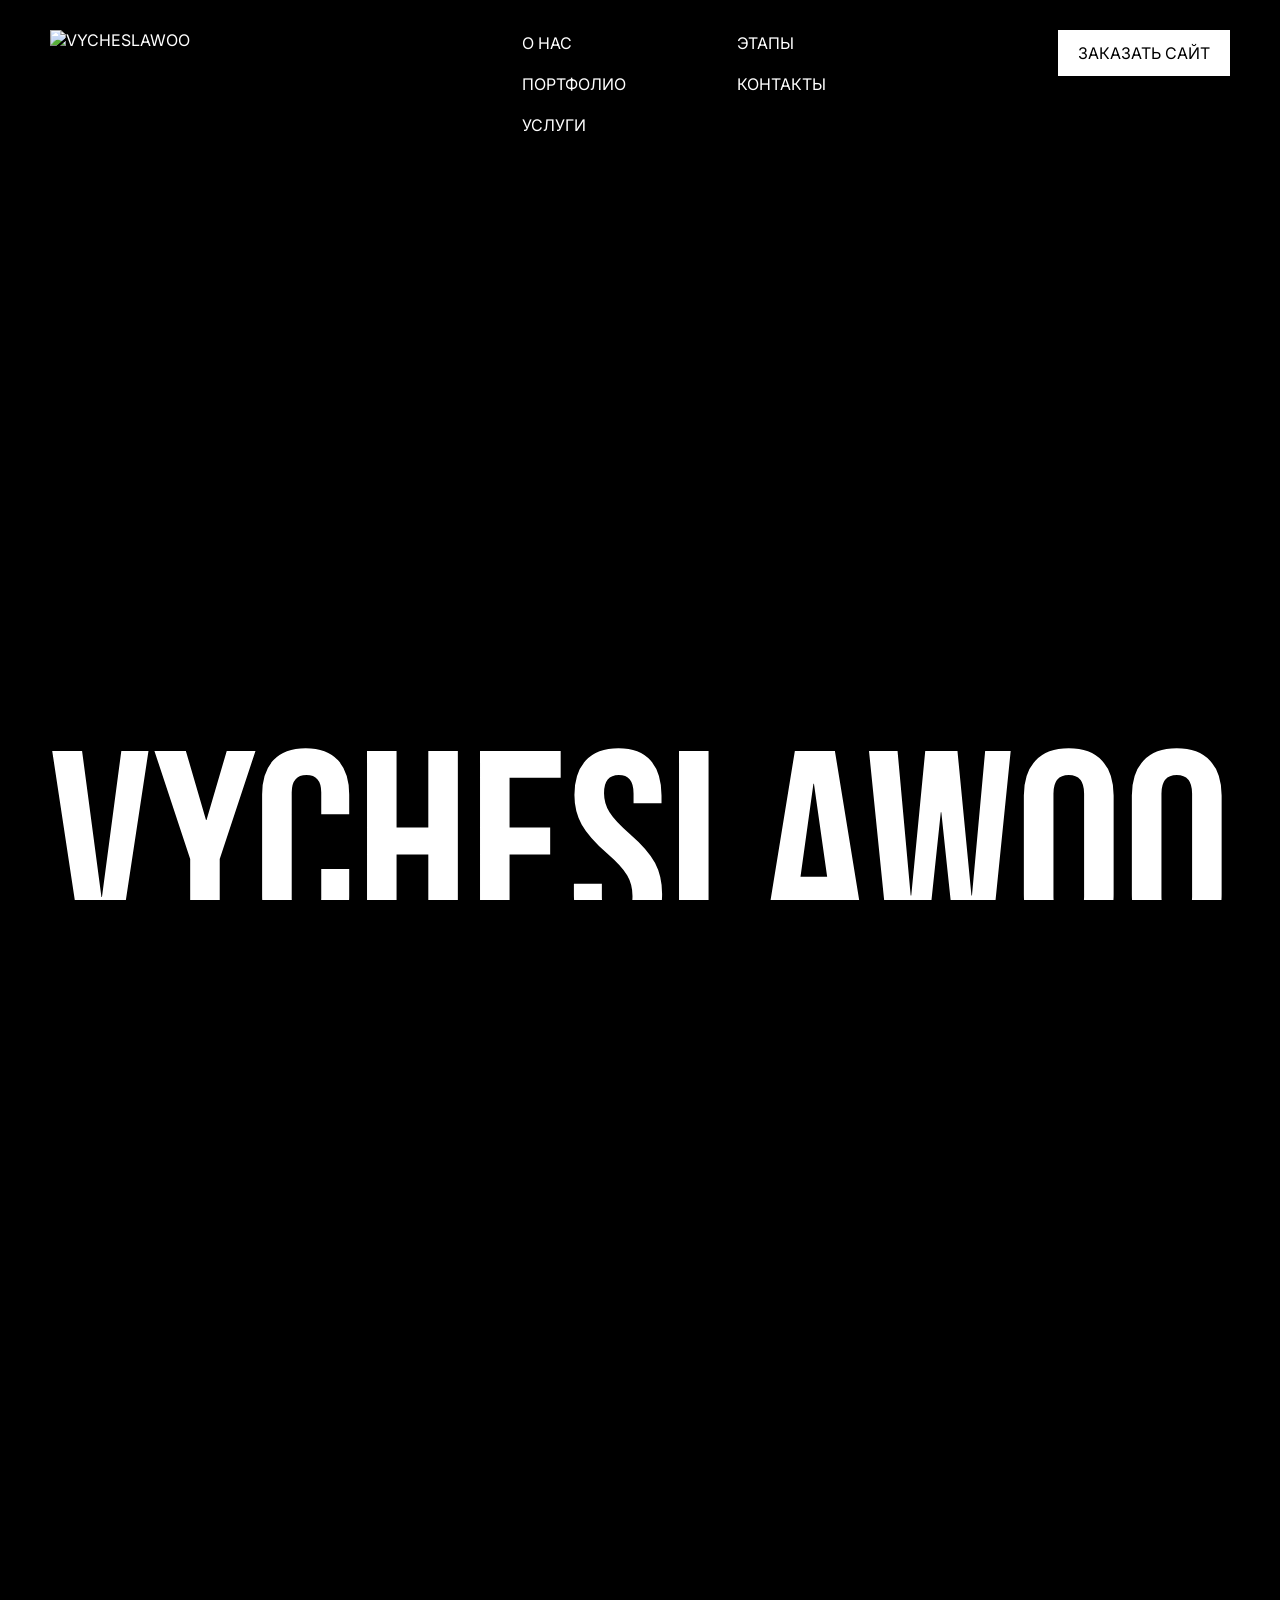
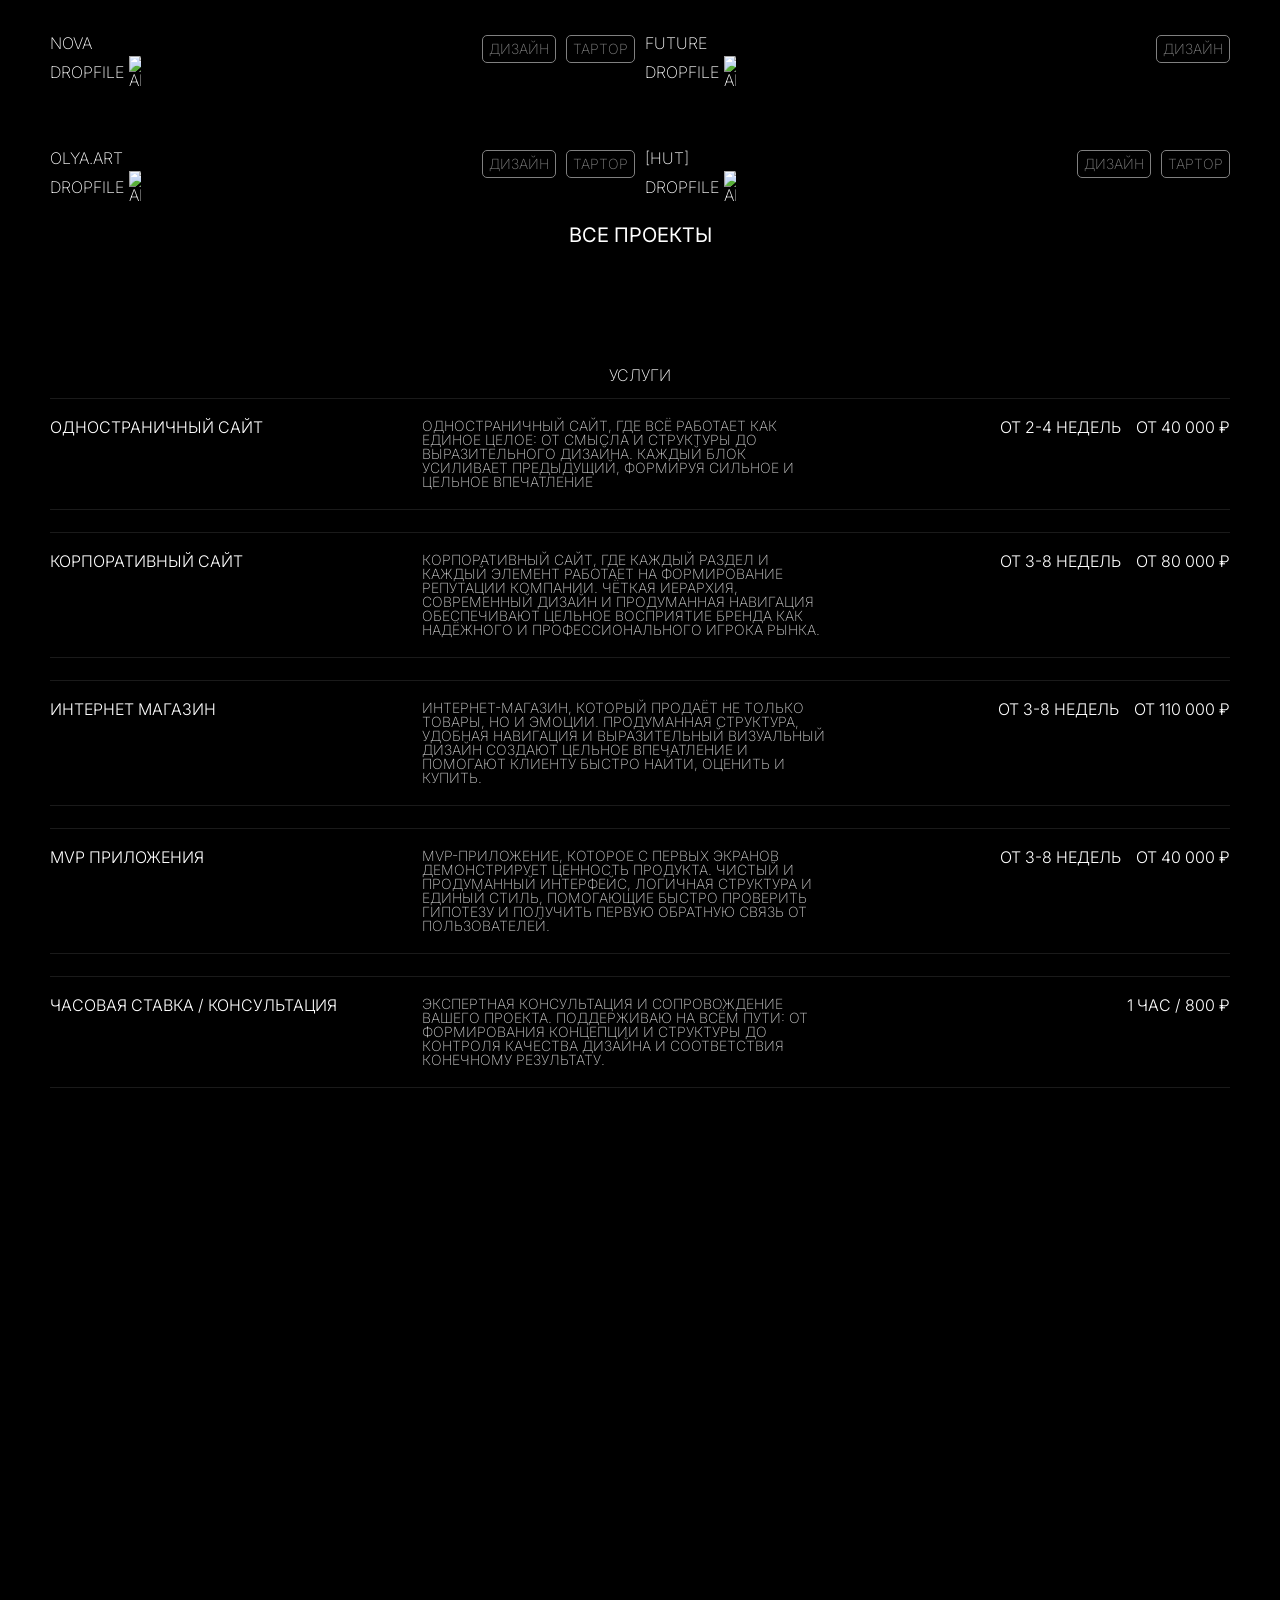
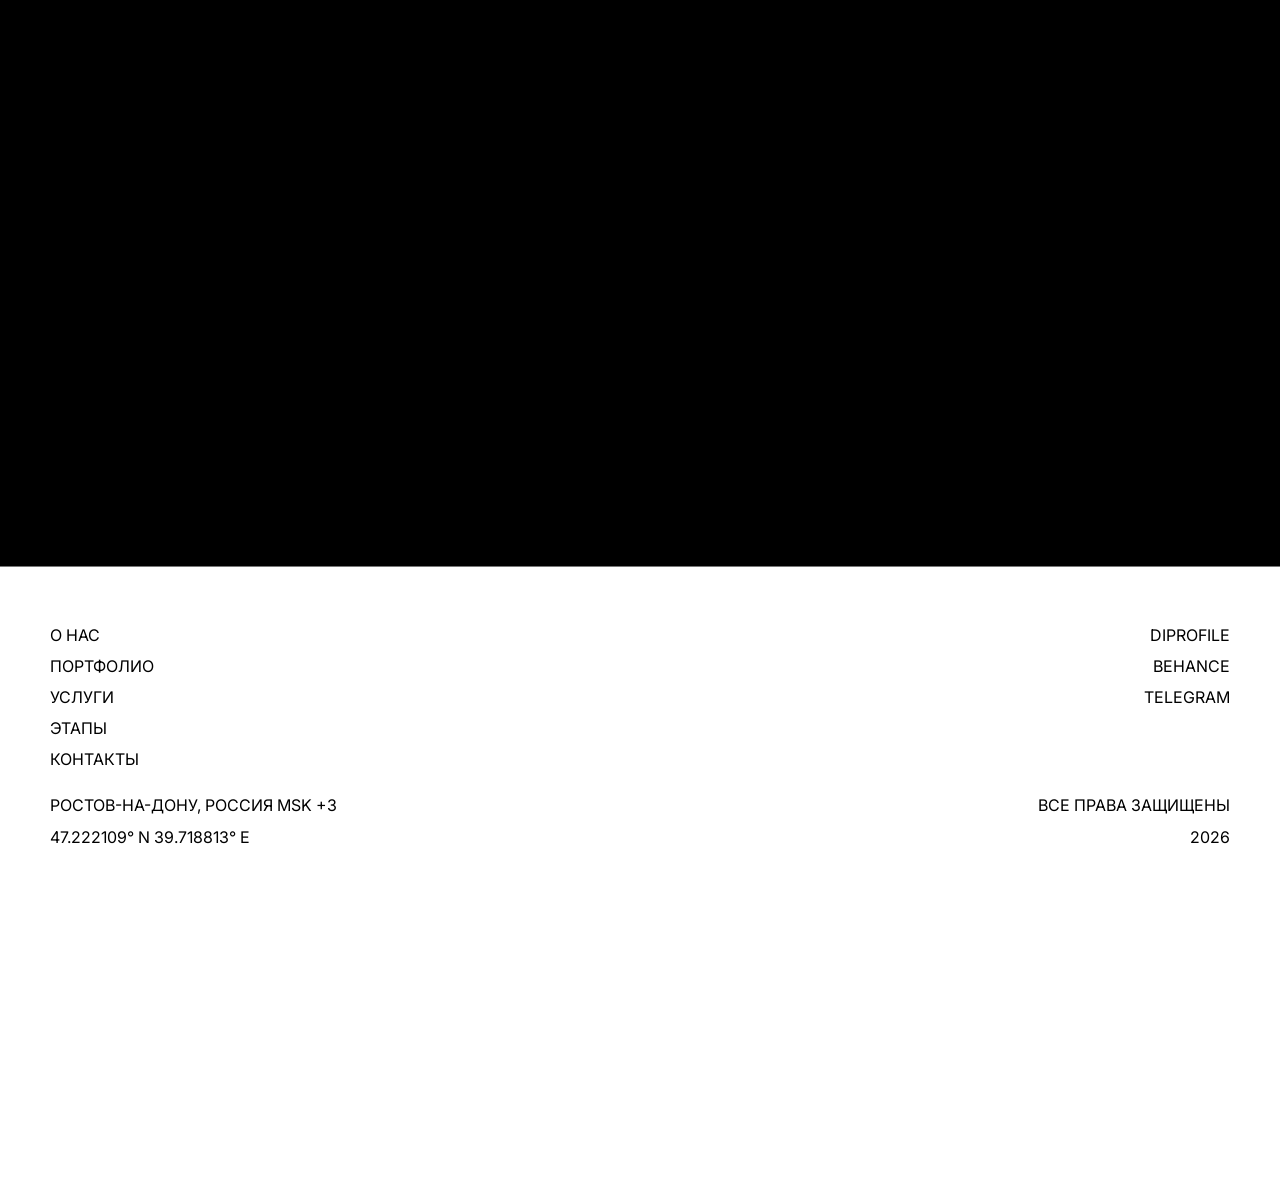
==== commit a9f0e11a: "change about text" ====
--- a/index.html
+++ b/index.html
@@ -9,7 +9,7 @@
 	<meta name="description"
 		content="Дизайн студия с 5+ летним опытом. Создаем современные сайты, интернет-магазины и мобильные приложения. Разработка в Figma, Tilda, Webflow.">
 	<meta name="keywords"
-		content="Дизайн студия, UI UX дизайнер, веб-дизайн, создание сайтов, Figma, Tilda, Webflow, дизайн интерфейсов, верстка, разработка сайтов, Ростов-на-Дону">
+		content="Дизайн студия, UI UX дизайнер, дизайн сайтов, веб-дизайн, создание сайтов, Figma, Tilda, Webflow, дизайн интерфейсов, верстка, заказать дизайн сайта, заказать сайт, разработка сайтов, Ростов-на-Дону">
 	<meta name="author" content="Vycheslawoo">
 	<meta name="robots" content="index, follow">
 	<link rel="canonical" href="https://vycheslawoo.ru/">
@@ -70,7 +70,7 @@
 			<nav class="nav" id="nav" aria-label="Главная навигация">
 				<div class="nav__wrapper">
 					<ul class="nav__list">
-						<li class="nav__item"><a href="#about" class="nav__link underlinemod">ОБО МНЕ</a></li>
+						<li class="nav__item"><a href="#about" class="nav__link underlinemod">О НАС</a></li>
 						<li class="nav__item"><a href="#portfolio" class="nav__link underlinemod">ПОРТФОЛИО</a></li>
 						<li class="nav__item"><a href="#services" class="nav__link underlinemod">УСЛУГИ</a></li>
 						<li class="nav__item"><a href="#stages" class="nav__link underlinemod">ЭТАПЫ</a></li>
@@ -460,7 +460,7 @@
 			<div class="footer__left">
 				<nav class="footer__nav-wrapper" aria-label="Нижняя навигация">
 					<ul class="footer__nav">
-						<li class="footer__nav-item"><a href="#about" class="footer__link">ОБО МНЕ</a></li>
+						<li class="footer__nav-item"><a href="#about" class="footer__link">О НАС</a></li>
 						<li class="footer__nav-item"><a href="#portfolio" class="footer__link">ПОРТФОЛИО</a></li>
 						<li class="footer__nav-item"><a href="#services" class="footer__link">УСЛУГИ</a></li>
 						<li class="footer__nav-item"><a href="#stages" class="footer__link">ЭТАПЫ</a></li>
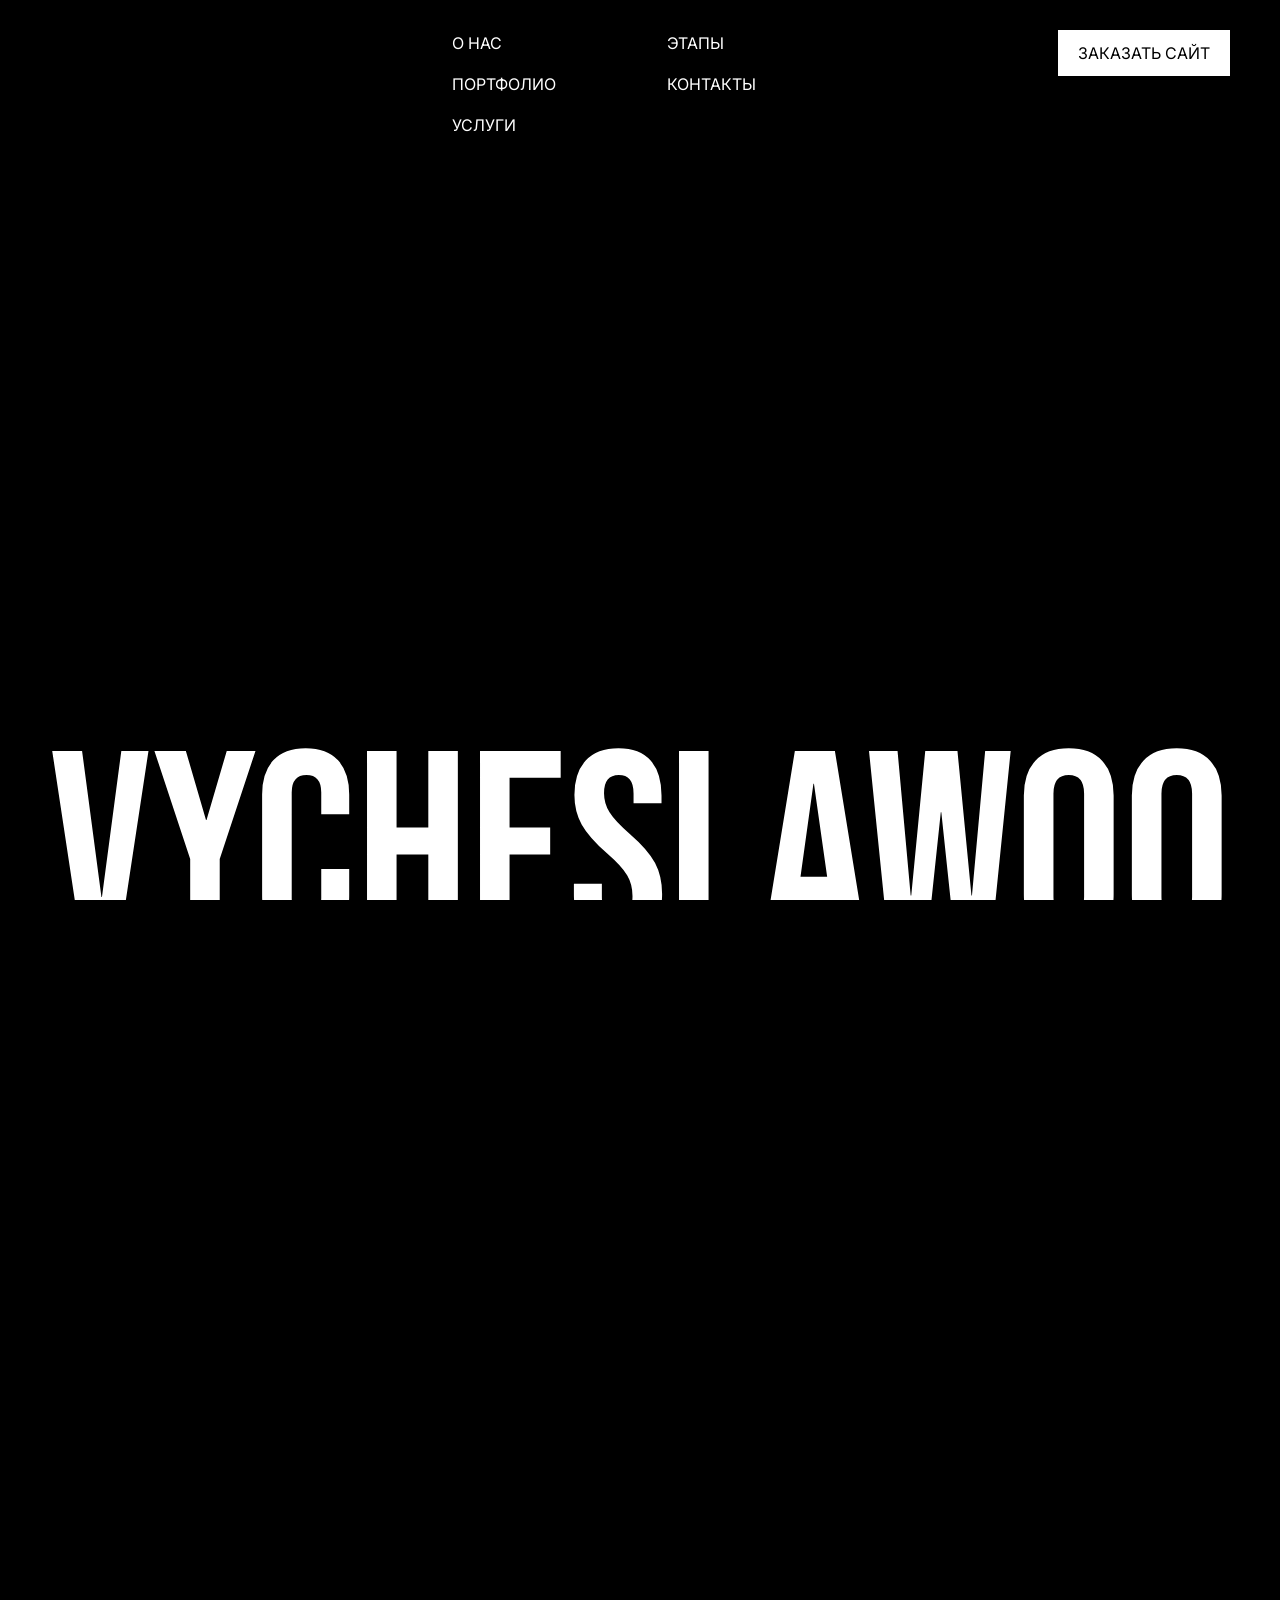
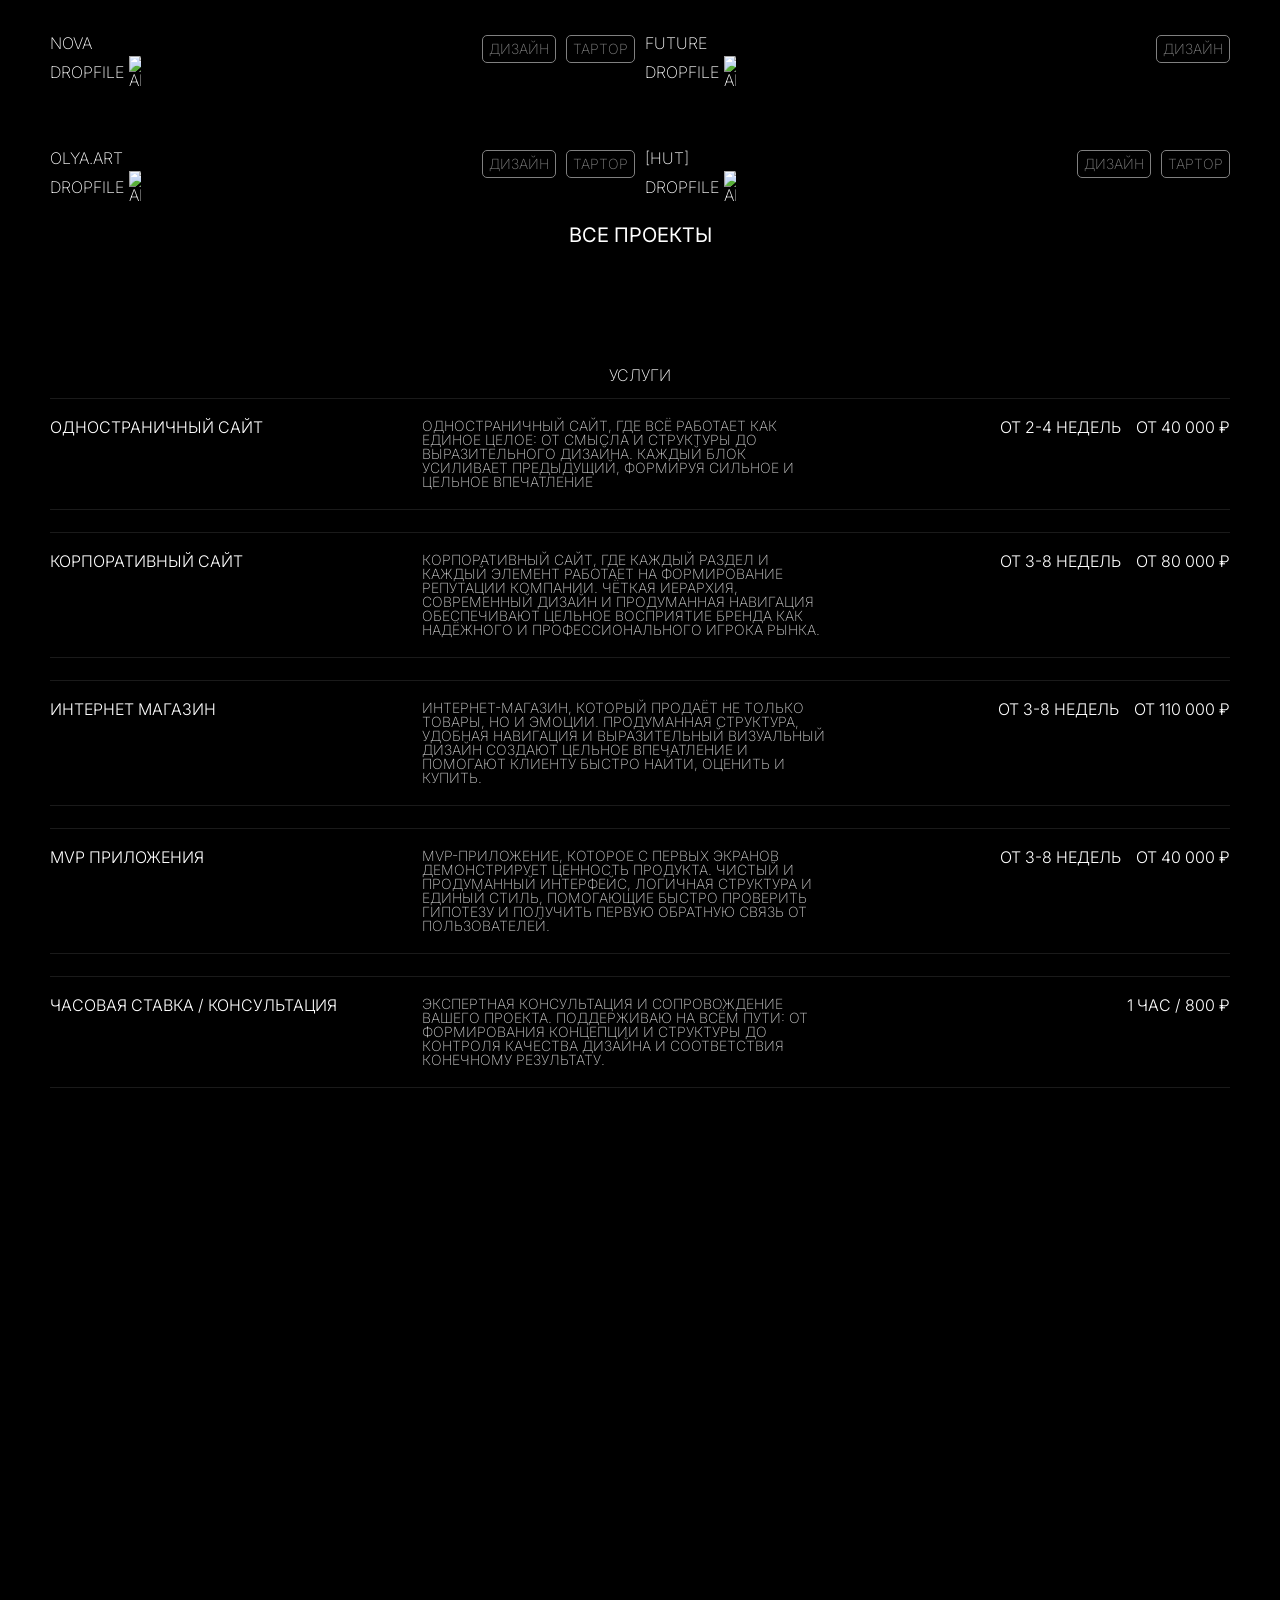
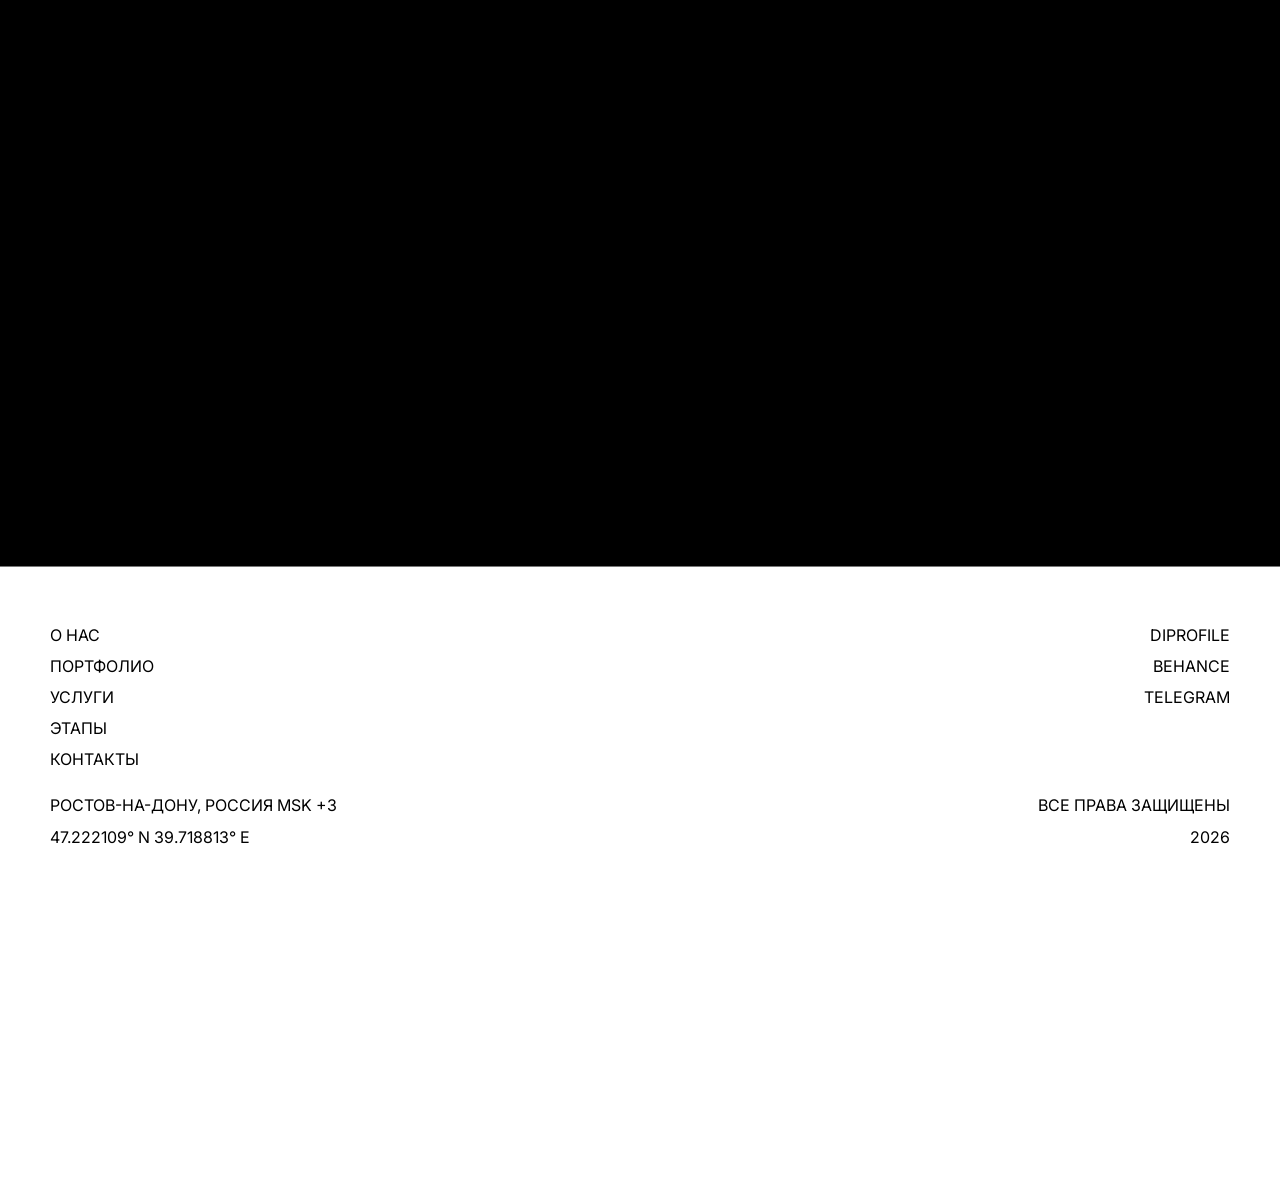
==== commit b3ddbaba: "change title" ====
--- a/index.html
+++ b/index.html
@@ -5,7 +5,7 @@
 	<meta charset="UTF-8">
 	<meta name="viewport" content="width=device-width, initial-scale=1.0, viewport-fit=cover">
 	<meta http-equiv="X-UA-Compatible" content="IE=edge">
-	<title>Vycheslawoo — дизайн студия | Создание сайтов и интерфейсов</title>
+	<title>Vycheslawoo — дизайн студия | Создание сайтов в Ростове-на-Дону</title>
 	<meta name="description"
 		content="Дизайн студия с 5+ летним опытом. Создаем современные сайты, интернет-магазины и мобильные приложения. Разработка в Figma, Tilda, Webflow.">
 	<meta name="keywords"
